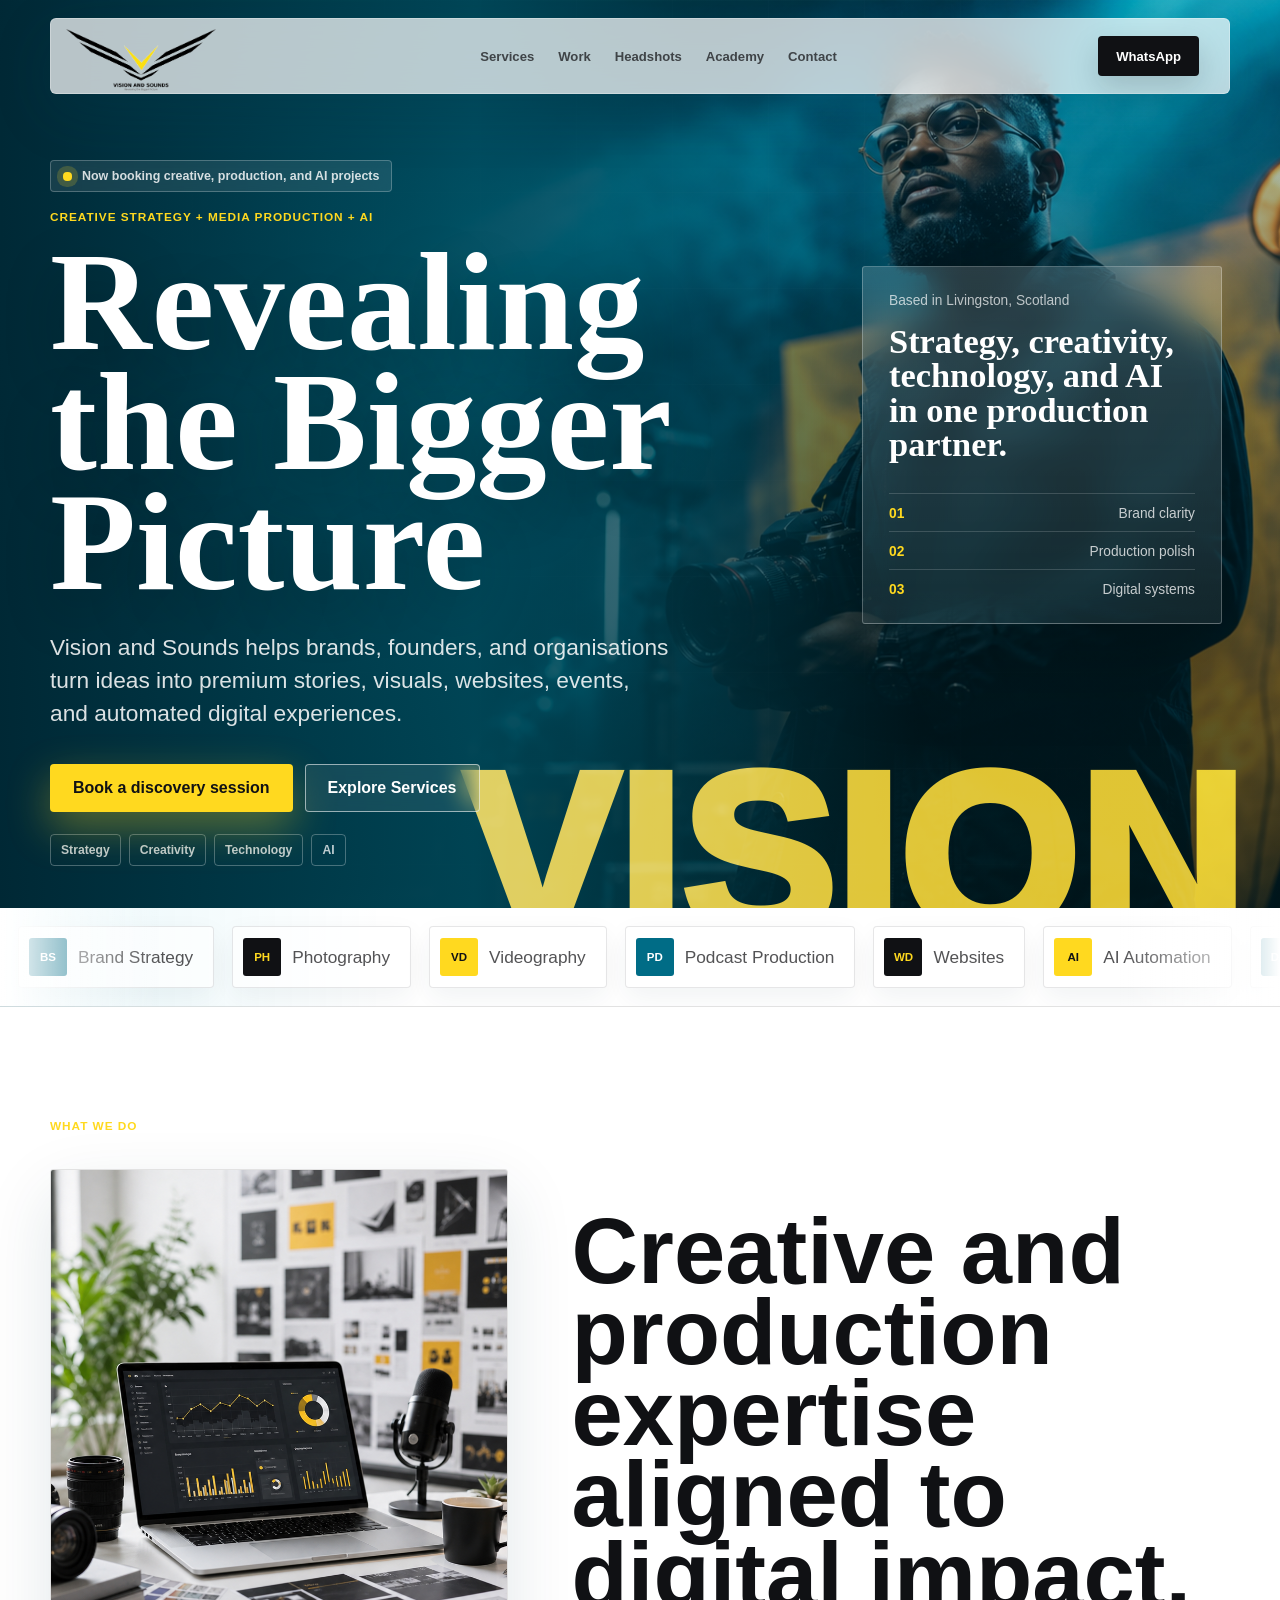
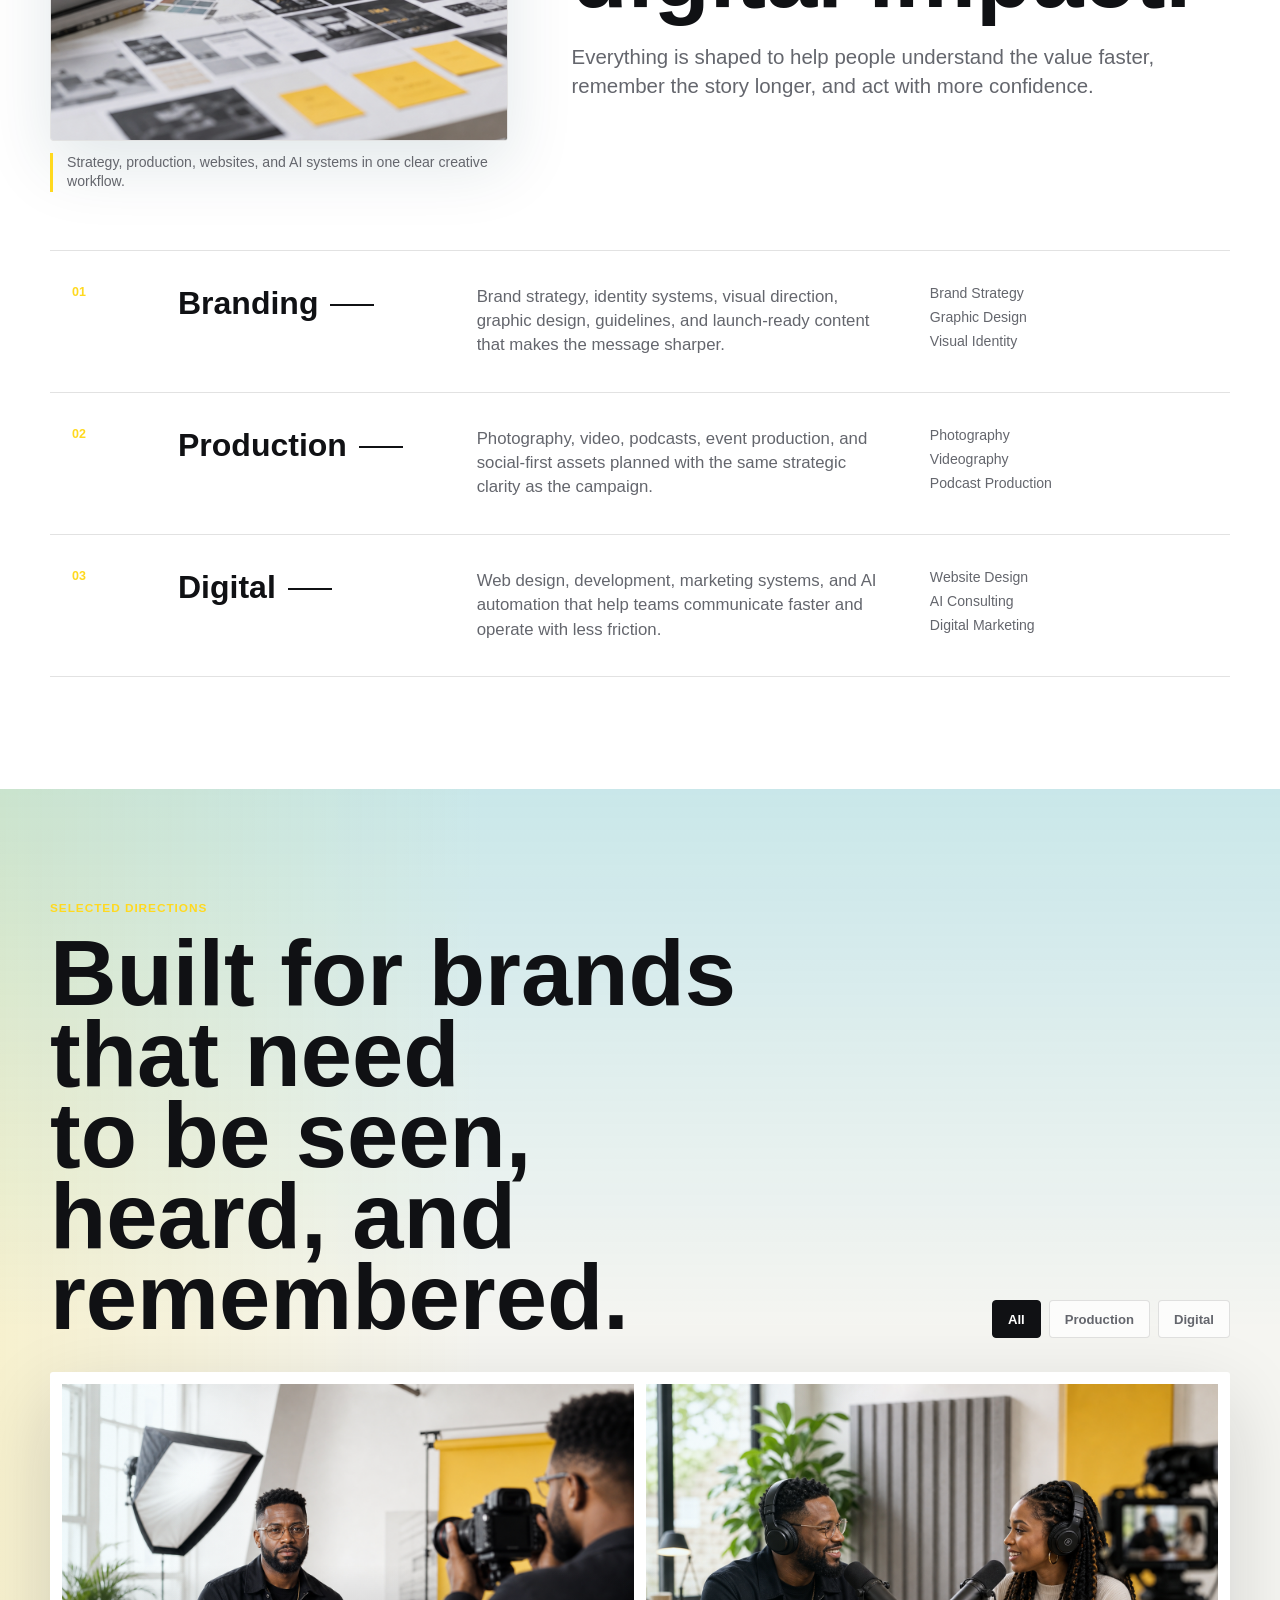
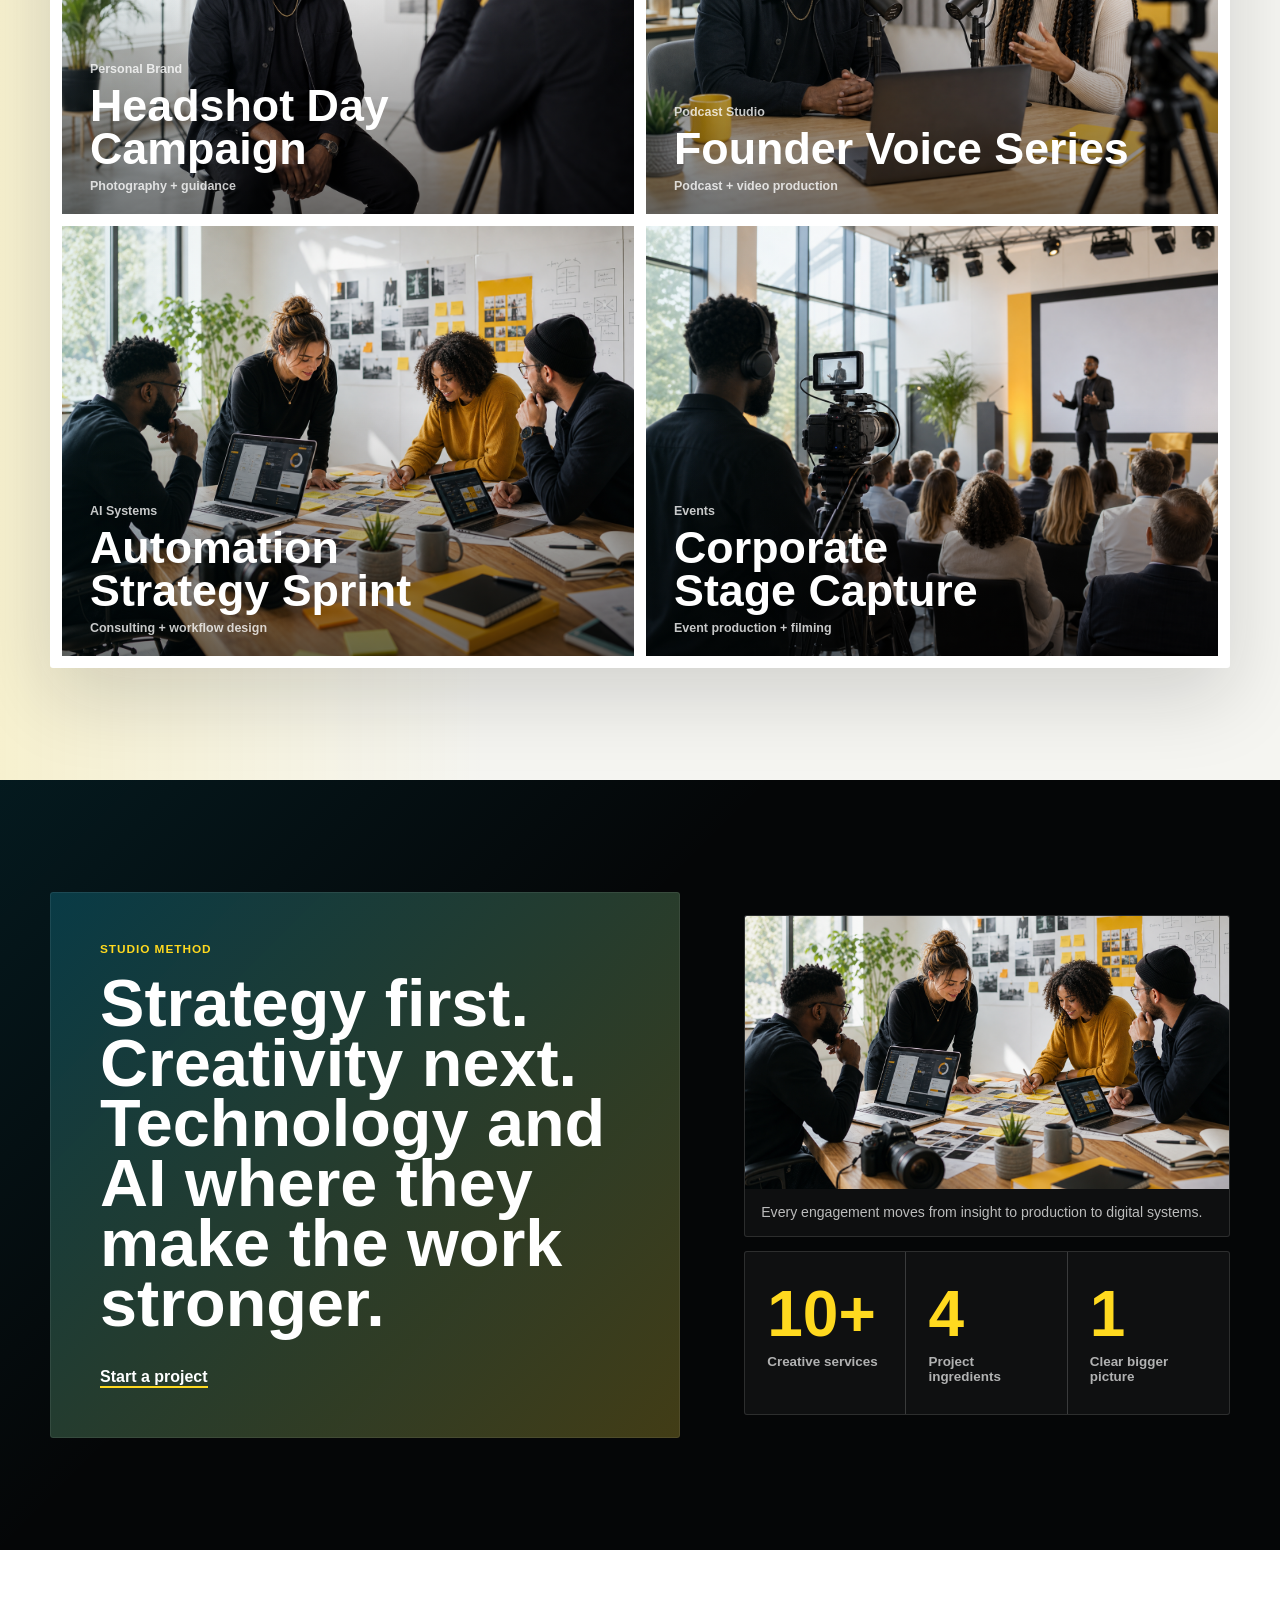
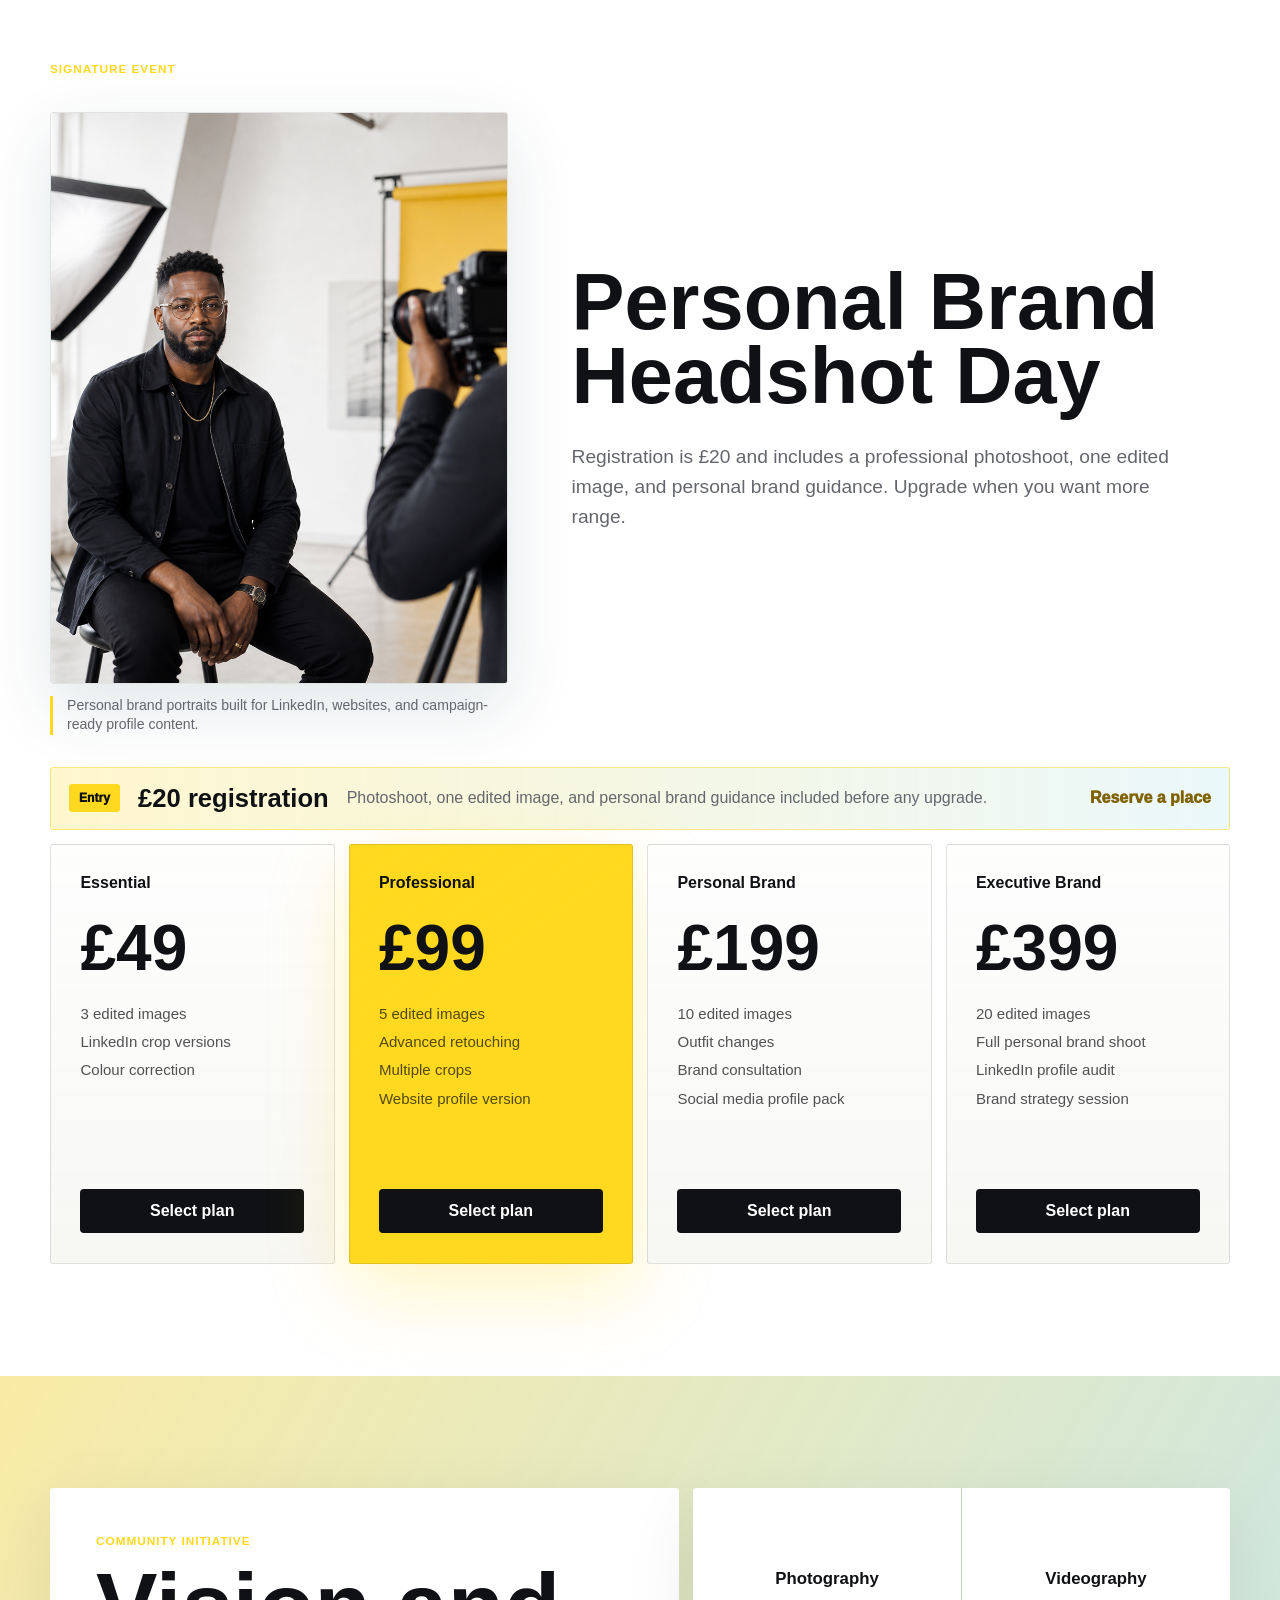
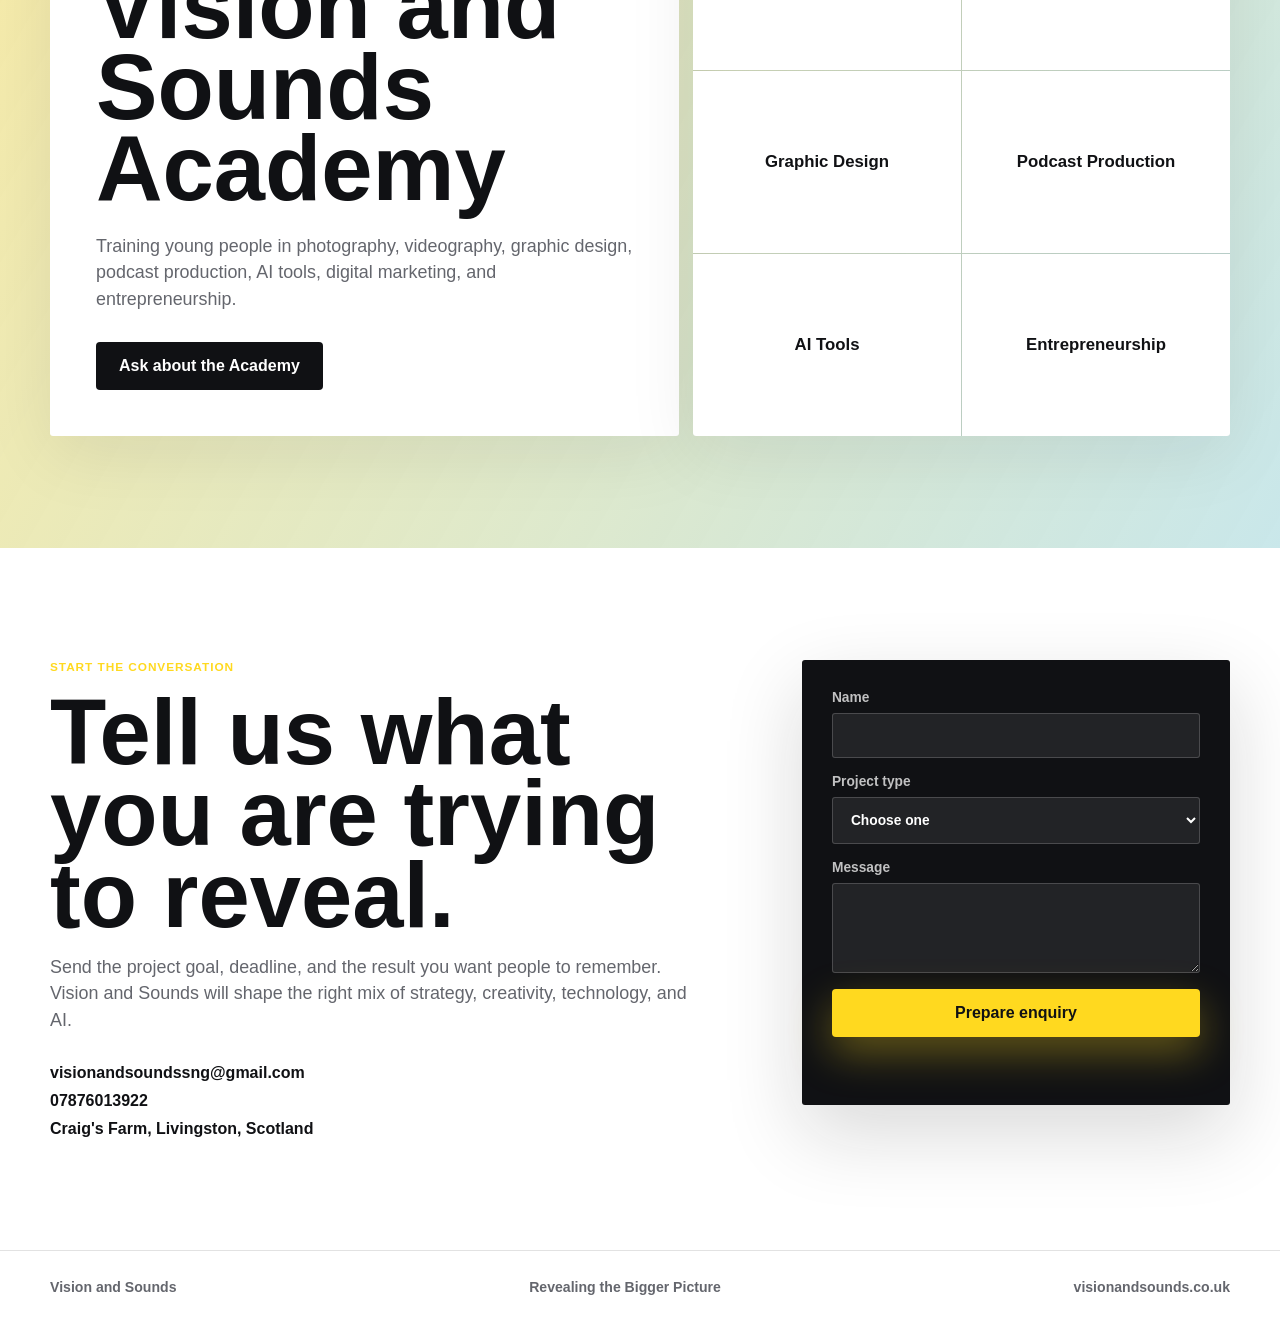
==== Vision & Sounds/index.html @ cd1f378c "Add files via upload" ====
<!doctype html>
<html lang="en">
  <head>
    <meta charset="utf-8">
    <meta name="viewport" content="width=device-width, initial-scale=1">
    <meta name="description" content="Vision and Sounds is a creative strategy, media production, branding, website, and AI-powered digital solutions agency in the United Kingdom.">
    <title>Vision and Sounds | Revealing the Bigger Picture</title>
    <link rel="stylesheet" href="styles.css">
  </head>
  <body>
    <header class="site-header" data-header>
      <a class="brand" href="#top" aria-label="Vision and Sounds home">
        <img src="vision_and_sounds_logo_transparent.png" alt="Vision and Sounds logo">
      </a>
      <nav class="nav" aria-label="Primary navigation" data-nav>
        <a href="#services">Services</a>
        <a href="#work">Work</a>
        <a href="#headshots">Headshots</a>
        <a href="#academy">Academy</a>
        <a href="#contact">Contact</a>
      </nav>
      <a class="header-cta" href="https://wa.me/447876013922">WhatsApp</a>
      <button class="menu-toggle" type="button" aria-label="Open menu" aria-expanded="false" data-menu-toggle>
        <span></span>
        <span></span>
      </button>
    </header>

    <main id="top">
      <section class="hero section-dark" aria-labelledby="hero-title">
        <img class="hero-media" src="assets/hero-vision-sounds.png" alt="Creative director in a cinematic blue production studio">
        <img class="hero-media hero-media-reveal" src="assets/hero-ai-reveal.jpeg" alt="Futuristic AI visual revealed over the hero image">
        <div class="hero-overlay"></div>
        <div class="hero-grid">
          <div class="hero-copy reveal">
            <div class="hero-status">
              <span></span>
              <p>Now booking creative, production, and AI projects</p>
            </div>
            <p class="eyebrow">Creative strategy + media production + AI</p>
            <h1 id="hero-title">Revealing the Bigger Picture</h1>
            <p class="hero-text">Vision and Sounds helps brands, founders, and organisations turn ideas into premium stories, visuals, websites, events, and automated digital experiences.</p>
            <div class="hero-actions">
              <a class="button button-primary" href="#contact">Book a discovery session</a>
              <a class="button button-secondary" href="#services">Explore Services</a>
            </div>
            <div class="hero-proof" aria-label="Project approach">
              <span>Strategy</span>
              <span>Creativity</span>
              <span>Technology</span>
              <span>AI</span>
            </div>
          </div>
          <aside class="hero-panel reveal" aria-label="Studio snapshot" data-scroll-panel>
            <p>Based in Livingston, Scotland</p>
            <strong>Strategy, creativity, technology, and AI in one production partner.</strong>
            <div class="panel-metrics">
              <span><b>01</b> Brand clarity</span>
              <span><b>02</b> Production polish</span>
              <span><b>03</b> Digital systems</span>
            </div>
          </aside>
        </div>
        <div class="hero-wordmark" aria-hidden="true">VISION</div>
      </section>

      <section class="intro strip">
        <div class="service-logo-marquee" aria-label="Core services">
          <div class="service-logo-track">
            <span class="service-logo"><b>BS</b><strong>Brand Strategy</strong></span>
            <span class="service-logo"><b>PH</b><strong>Photography</strong></span>
            <span class="service-logo"><b>VD</b><strong>Videography</strong></span>
            <span class="service-logo"><b>PD</b><strong>Podcast Production</strong></span>
            <span class="service-logo"><b>WD</b><strong>Websites</strong></span>
            <span class="service-logo"><b>AI</b><strong>AI Automation</strong></span>
            <span class="service-logo"><b>DM</b><strong>Digital Marketing</strong></span>
            <span class="service-logo" aria-hidden="true"><b>BS</b><strong>Brand Strategy</strong></span>
            <span class="service-logo" aria-hidden="true"><b>PH</b><strong>Photography</strong></span>
            <span class="service-logo" aria-hidden="true"><b>VD</b><strong>Videography</strong></span>
            <span class="service-logo" aria-hidden="true"><b>PD</b><strong>Podcast Production</strong></span>
            <span class="service-logo" aria-hidden="true"><b>WD</b><strong>Websites</strong></span>
            <span class="service-logo" aria-hidden="true"><b>AI</b><strong>AI Automation</strong></span>
            <span class="service-logo" aria-hidden="true"><b>DM</b><strong>Digital Marketing</strong></span>
          </div>
        </div>
      </section>

      <section class="section services" id="services" aria-labelledby="services-title">
        <div class="section-heading reveal">
          <div class="section-media-column">
            <p class="eyebrow">What we do</p>
            <figure class="section-visual">
              <img src="assets/what-we-do-bright-studio.png" alt="Bright studio desk with camera, laptop, microphone, and brand strategy materials">
              <figcaption>Strategy, production, websites, and AI systems in one clear creative workflow.</figcaption>
            </figure>
          </div>
          <div class="section-copy">
            <h2 id="services-title">Creative and production expertise aligned to digital impact.</h2>
            <p class="section-lede">Everything is shaped to help people understand the value faster, remember the story longer, and act with more confidence.</p>
          </div>
        </div>
        <div class="service-list">
          <article class="service-row reveal">
            <span>01</span>
            <h3>Branding</h3>
            <p>Brand strategy, identity systems, visual direction, graphic design, guidelines, and launch-ready content that makes the message sharper.</p>
            <ul>
              <li>Brand Strategy</li>
              <li>Graphic Design</li>
              <li>Visual Identity</li>
            </ul>
          </article>
          <article class="service-row reveal">
            <span>02</span>
            <h3>Production</h3>
            <p>Photography, video, podcasts, event production, and social-first assets planned with the same strategic clarity as the campaign.</p>
            <ul>
              <li>Photography</li>
              <li>Videography</li>
              <li>Podcast Production</li>
            </ul>
          </article>
          <article class="service-row reveal">
            <span>03</span>
            <h3>Digital</h3>
            <p>Web design, development, marketing systems, and AI automation that help teams communicate faster and operate with less friction.</p>
            <ul>
              <li>Website Design</li>
              <li>AI Consulting</li>
              <li>Digital Marketing</li>
            </ul>
          </article>
        </div>
      </section>

      <section class="section work" id="work" aria-labelledby="work-title">
        <div class="work-head reveal">
          <div>
            <p class="eyebrow">Selected directions</p>
            <h2 id="work-title">Built for brands that need to be seen, heard, and remembered.</h2>
          </div>
          <div class="filters" aria-label="Filter project examples">
            <button class="filter active" type="button" data-filter="all">All</button>
            <button class="filter" type="button" data-filter="production">Production</button>
            <button class="filter" type="button" data-filter="digital">Digital</button>
          </div>
        </div>
        <div class="project-grid">
          <article class="project-card reveal" data-category="production">
            <img src="assets/project-headshot.png" alt="Professional personal brand headshot photoshoot">
            <div class="project-copy">
              <p>Personal Brand</p>
              <h3>Headshot Day Campaign</h3>
              <span>Photography + guidance</span>
            </div>
          </article>
          <article class="project-card reveal" data-category="production">
            <img src="assets/project-podcast.png" alt="Modern podcast studio with camera and microphones">
            <div class="project-copy">
              <p>Podcast Studio</p>
              <h3>Founder Voice Series</h3>
              <span>Podcast + video production</span>
            </div>
          </article>
          <article class="project-card reveal" data-category="digital">
            <img src="assets/project-ai-strategy.png" alt="Creative team planning AI automation workflows">
            <div class="project-copy">
              <p>AI Systems</p>
              <h3>Automation Strategy Sprint</h3>
              <span>Consulting + workflow design</span>
            </div>
          </article>
          <article class="project-card reveal" data-category="production">
            <img src="assets/project-event.png" alt="Corporate event production with film crew and stage lighting">
            <div class="project-copy">
              <p>Events</p>
              <h3>Corporate Stage Capture</h3>
              <span>Event production + filming</span>
            </div>
          </article>
        </div>
      </section>

      <section class="section snapshot section-dark" aria-labelledby="snapshot-title">
        <div class="snapshot-feature reveal">
          <p class="eyebrow">Studio method</p>
          <h2 id="snapshot-title">Strategy first. Creativity next. Technology and AI where they make the work stronger.</h2>
          <a class="text-link" href="#contact">Start a project</a>
        </div>
        <div class="snapshot-side reveal">
          <figure class="method-visual">
            <img src="assets/project-ai-strategy.png" alt="Bright creative strategy workshop with team, laptop, and planning materials">
            <figcaption>Every engagement moves from insight to production to digital systems.</figcaption>
          </figure>
          <div class="stats" aria-label="Vision and Sounds capabilities">
            <div><strong>10+</strong><span>Creative services</span></div>
            <div><strong>4</strong><span>Project ingredients</span></div>
            <div><strong>1</strong><span>Clear bigger picture</span></div>
          </div>
        </div>
      </section>

      <section class="section headshots" id="headshots" aria-labelledby="headshots-title">
        <div class="pricing-intro reveal">
          <div class="headshot-media-column">
            <p class="eyebrow">Signature event</p>
            <figure class="headshot-visual">
              <img src="assets/project-headshot.png" alt="Bright personal brand headshot session with professional studio lighting">
              <figcaption>Personal brand portraits built for LinkedIn, websites, and campaign-ready profile content.</figcaption>
            </figure>
          </div>
          <div class="headshot-copy">
            <h2 id="headshots-title">Personal Brand Headshot Day</h2>
            <p>Registration is &pound;20 and includes a professional photoshoot, one edited image, and personal brand guidance. Upgrade when you want more range.</p>
          </div>
        </div>
        <div class="registration-band reveal">
          <span>Entry</span>
          <strong>&pound;20 registration</strong>
          <p>Photoshoot, one edited image, and personal brand guidance included before any upgrade.</p>
          <a href="https://wa.me/447876013922">Reserve a place</a>
        </div>
        <div class="pricing-grid" data-pricing>
          <article class="price-card reveal" tabindex="0">
            <p>Essential</p>
            <h3>&pound;49</h3>
            <ul>
              <li>3 edited images</li>
              <li>LinkedIn crop versions</li>
              <li>Colour correction</li>
            </ul>
            <button type="button" data-plan="Essential">Select plan</button>
          </article>
          <article class="price-card featured reveal" tabindex="0">
            <p>Professional</p>
            <h3>&pound;99</h3>
            <ul>
              <li>5 edited images</li>
              <li>Advanced retouching</li>
              <li>Multiple crops</li>
              <li>Website profile version</li>
            </ul>
            <button type="button" data-plan="Professional">Select plan</button>
          </article>
          <article class="price-card reveal" tabindex="0">
            <p>Personal Brand</p>
            <h3>&pound;199</h3>
            <ul>
              <li>10 edited images</li>
              <li>Outfit changes</li>
              <li>Brand consultation</li>
              <li>Social media profile pack</li>
            </ul>
            <button type="button" data-plan="Personal Brand">Select plan</button>
          </article>
          <article class="price-card reveal" tabindex="0">
            <p>Executive Brand</p>
            <h3>&pound;399</h3>
            <ul>
              <li>20 edited images</li>
              <li>Full personal brand shoot</li>
              <li>LinkedIn profile audit</li>
              <li>Brand strategy session</li>
            </ul>
            <button type="button" data-plan="Executive Brand">Select plan</button>
          </article>
        </div>
      </section>

      <section class="section academy" id="academy" aria-labelledby="academy-title">
        <div class="academy-card reveal">
          <p class="eyebrow">Community initiative</p>
          <h2 id="academy-title">Vision and Sounds Academy</h2>
          <p>Training young people in photography, videography, graphic design, podcast production, AI tools, digital marketing, and entrepreneurship.</p>
          <a class="button button-dark" href="#contact">Ask about the Academy</a>
        </div>
        <div class="academy-grid reveal" aria-label="Academy training areas">
          <span>Photography</span>
          <span>Videography</span>
          <span>Graphic Design</span>
          <span>Podcast Production</span>
          <span>AI Tools</span>
          <span>Entrepreneurship</span>
        </div>
      </section>

      <section class="section contact" id="contact" aria-labelledby="contact-title">
        <div class="contact-copy reveal">
          <p class="eyebrow">Start the conversation</p>
          <h2 id="contact-title">Tell us what you are trying to reveal.</h2>
          <p>Send the project goal, deadline, and the result you want people to remember. Vision and Sounds will shape the right mix of strategy, creativity, technology, and AI.</p>
          <div class="contact-lines">
            <a href="mailto:visionandsoundssng@gmail.com">visionandsoundssng@gmail.com</a>
            <a href="https://wa.me/447876013922">07876013922</a>
            <span>Craig's Farm, Livingston, Scotland</span>
          </div>
        </div>
        <form class="contact-form reveal" data-contact-form>
          <label>
            Name
            <input name="name" type="text" autocomplete="name" required>
          </label>
          <label>
            Project type
            <select name="project" required>
              <option value="">Choose one</option>
              <option>Brand strategy</option>
              <option>Photography or video</option>
              <option>Podcast production</option>
              <option>Website or AI automation</option>
              <option>Headshot Day</option>
            </select>
          </label>
          <label>
            Message
            <textarea name="message" rows="4" required></textarea>
          </label>
          <button class="button button-primary" type="submit">Prepare enquiry</button>
          <p class="form-status" role="status" data-form-status></p>
        </form>
      </section>
    </main>

    <footer class="footer">
      <span>Vision and Sounds</span>
      <span>Revealing the Bigger Picture</span>
      <a href="https://www.visionandsounds.co.uk">visionandsounds.co.uk</a>
    </footer>

    <script src="script.js"></script>
  </body>
</html>
---- Vision & Sounds/styles.css ----
:root {
  --ink: #101114;
  --muted: #64666d;
  --soft: #f5f5f1;
  --paper: #ffffff;
  --line: rgba(16, 17, 20, 0.12);
  --blue: #00a7c8;
  --blue-dark: #006c86;
  --orange: #ffd91f;
  --yellow: #ffd91f;
  --cream: #fff8de;
  --radius: 3px;
  --shadow: 0 28px 80px rgba(16, 17, 20, 0.16);
  --display: Georgia, "Times New Roman", serif;
  --body: "Avenir Next", Avenir, "Helvetica Neue", Helvetica, sans-serif;
}

* {
  box-sizing: border-box;
}

html {
  scroll-behavior: smooth;
}

body {
  margin: 0;
  color: var(--ink);
  background:
    linear-gradient(90deg, rgba(16, 17, 20, 0.035) 1px, transparent 1px),
    linear-gradient(180deg, rgba(16, 17, 20, 0.025) 1px, transparent 1px),
    var(--soft);
  background-size: 44px 44px;
  font-family: var(--body);
  text-rendering: optimizeLegibility;
  -webkit-font-smoothing: antialiased;
}

body.nav-open {
  overflow: hidden;
}

img {
  display: block;
  max-width: 100%;
}

a {
  color: inherit;
  text-decoration: none;
}

button,
input,
select,
textarea {
  font: inherit;
}

::selection {
  background: var(--yellow);
  color: var(--ink);
}

:focus-visible {
  outline: 3px solid rgba(255, 217, 31, 0.9);
  outline-offset: 4px;
}

.site-header {
  position: fixed;
  z-index: 20;
  top: 18px;
  left: 50%;
  display: grid;
  grid-template-columns: auto 1fr auto auto;
  gap: 18px;
  align-items: center;
  width: min(1180px, calc(100% - 32px));
  padding: 10px 12px;
  border: 1px solid rgba(255, 255, 255, 0.28);
  border-radius: 6px;
  background: rgba(255, 255, 255, 0.72);
  box-shadow: 0 18px 60px rgba(0, 58, 72, 0.16);
  transform: translateX(-50%);
  backdrop-filter: blur(18px);
  transition: background 180ms ease, border-color 180ms ease, box-shadow 180ms ease;
}

.site-header.scrolled {
  background: rgba(255, 255, 255, 0.94);
  border-color: rgba(16, 17, 20, 0.1);
  box-shadow: 0 14px 42px rgba(0, 0, 0, 0.1);
}

.brand {
  display: grid;
  place-items: center;
  width: 156px;
  height: 54px;
  overflow: visible;
  border-radius: 0;
  background: transparent;
  box-shadow: none;
}

.brand img {
  width: 150px;
  height: auto;
}

.nav {
  display: flex;
  justify-content: center;
  gap: 24px;
  color: rgba(16, 17, 20, 0.72);
  font-size: 0.82rem;
  font-weight: 700;
}

.nav a {
  position: relative;
  transition: color 160ms ease;
}

.nav a::after {
  content: "";
  position: absolute;
  right: 0;
  bottom: -7px;
  left: 0;
  height: 2px;
  background: var(--orange);
  transform: scaleX(0);
  transform-origin: right;
  transition: transform 180ms ease;
}

.nav a:hover,
.nav a:focus-visible {
  color: #8a6a00;
}

.nav a:hover::after,
.nav a:focus-visible::after {
  transform: scaleX(1);
  transform-origin: left;
}

.header-cta {
  display: inline-flex;
  justify-content: center;
  align-items: center;
  min-height: 40px;
  padding: 0 18px;
  border-radius: 4px;
  background: var(--ink);
  color: #fff;
  font-size: 0.82rem;
  font-weight: 800;
  box-shadow: 0 12px 30px rgba(16, 17, 20, 0.18);
  transition: background 160ms ease, transform 160ms ease;
}

.header-cta:hover,
.header-cta:focus-visible {
  background: var(--orange);
  color: var(--ink);
  transform: translateY(-1px);
}

.menu-toggle {
  display: none;
  width: 44px;
  height: 44px;
  border: 0;
  border-radius: 4px;
  background: var(--orange);
  cursor: pointer;
}

.menu-toggle span {
  display: block;
  width: 20px;
  height: 2px;
  margin: 5px auto;
  background: var(--ink);
  transition: transform 160ms ease;
}

.menu-toggle[aria-expanded="true"] span:first-child {
  transform: translateY(3.5px) rotate(45deg);
}

.menu-toggle[aria-expanded="true"] span:last-child {
  transform: translateY(-3.5px) rotate(-45deg);
}

.section {
  padding: 112px max(24px, calc((100vw - 1180px) / 2));
}

.section-dark {
  color: #fff;
  background: var(--ink);
}

.hero {
  position: relative;
  --hero-reveal-x: 50%;
  --hero-reveal-y: 50%;
  --hero-reveal-size: clamp(180px, 24vw, 360px);
  min-height: 100svh;
  overflow: hidden;
  isolation: isolate;
  padding: 150px max(24px, calc((100vw - 1180px) / 2)) 42px;
}

.hero::after {
  content: "";
  position: absolute;
  inset: 0;
  z-index: 1;
  pointer-events: none;
  background-image: linear-gradient(rgba(255, 255, 255, 0.055) 1px, transparent 1px), linear-gradient(90deg, rgba(255, 255, 255, 0.04) 1px, transparent 1px);
  background-size: 96px 96px;
  mask-image: linear-gradient(90deg, #000 0%, rgba(0, 0, 0, 0.48) 58%, transparent 100%);
}

.hero-media {
  position: absolute;
  inset: 0;
  z-index: 0;
  width: 100%;
  height: 100%;
  object-fit: cover;
  object-position: 66% center;
}

.hero-media-reveal {
  z-index: 1;
  opacity: 0;
  clip-path: none;
  mask-image: radial-gradient(
    circle var(--hero-reveal-size) at var(--hero-reveal-x) var(--hero-reveal-y),
    #000 0%,
    #000 48%,
    rgba(0, 0, 0, 0.52) 66%,
    transparent 100%
  );
  -webkit-mask-image: radial-gradient(
    circle var(--hero-reveal-size) at var(--hero-reveal-x) var(--hero-reveal-y),
    #000 0%,
    #000 48%,
    rgba(0, 0, 0, 0.52) 66%,
    transparent 100%
  );
  filter: saturate(1.05) contrast(1.02);
  pointer-events: none;
  transition: opacity 220ms ease, transform 700ms ease;
  transform: scale(1.025);
}

.hero.reveal-active .hero-media-reveal,
.hero:focus-within .hero-media-reveal {
  opacity: 0.98;
  transform: scale(1);
}

.hero-overlay {
  position: absolute;
  inset: 0;
  z-index: 2;
  background:
    linear-gradient(90deg, rgba(0, 41, 54, 0.98) 0%, rgba(0, 78, 96, 0.86) 37%, rgba(0, 112, 135, 0.18) 72%),
    linear-gradient(180deg, rgba(0, 0, 0, 0.08), rgba(0, 0, 0, 0.66));
  transition: background 520ms ease;
}

.hero:hover .hero-overlay,
.hero:focus-within .hero-overlay {
  background:
    linear-gradient(90deg, rgba(0, 31, 42, 0.9) 0%, rgba(0, 61, 78, 0.72) 38%, rgba(0, 92, 112, 0.1) 72%),
    linear-gradient(180deg, rgba(0, 0, 0, 0.04), rgba(0, 0, 0, 0.54));
}

.hero-grid {
  position: relative;
  z-index: 4;
  display: grid;
  grid-template-columns: minmax(0, 760px) minmax(260px, 360px);
  gap: 52px;
  align-items: end;
  min-height: calc(100svh - 184px);
}

.eyebrow {
  margin: 0 0 18px;
  color: var(--orange);
  font-size: 0.74rem;
  font-weight: 900;
  letter-spacing: 0.08em;
  text-transform: uppercase;
}

.hero-status {
  display: inline-flex;
  gap: 10px;
  align-items: center;
  margin-bottom: 18px;
  padding: 8px 12px;
  border: 1px solid rgba(255, 255, 255, 0.24);
  border-radius: 4px;
  background: rgba(255, 255, 255, 0.09);
  color: rgba(255, 255, 255, 0.82);
  backdrop-filter: blur(14px);
}

.hero-status span {
  width: 9px;
  height: 9px;
  border-radius: 4px;
  background: var(--yellow);
  box-shadow: 0 0 0 6px rgba(255, 217, 31, 0.18);
}

.hero-status p {
  margin: 0;
  font-size: 0.78rem;
  font-weight: 900;
}

.hero h1,
.section-heading h2,
.work-head h2,
.snapshot h2,
.pricing-intro h2,
.academy h2,
.contact h2 {
  margin: 0;
  letter-spacing: 0;
}

.hero h1 {
  max-width: 820px;
  font-family: var(--display);
  font-size: clamp(4.5rem, 11vw, 10.6rem);
  font-weight: 700;
  line-height: 0.85;
  text-wrap: balance;
  text-shadow: 0 20px 58px rgba(0, 0, 0, 0.24);
}

.hero-text {
  max-width: 620px;
  margin: 30px 0 0;
  color: rgba(255, 255, 255, 0.86);
  font-size: clamp(1.06rem, 2vw, 1.42rem);
  line-height: 1.45;
}

.hero-actions {
  display: flex;
  flex-wrap: wrap;
  gap: 12px;
  margin-top: 34px;
}

.button {
  display: inline-flex;
  justify-content: center;
  align-items: center;
  min-height: 48px;
  padding: 0 22px;
  border: 1px solid transparent;
  border-radius: 4px;
  font-weight: 900;
  cursor: pointer;
  position: relative;
  overflow: hidden;
  transition: transform 160ms ease, box-shadow 160ms ease, background 160ms ease, border-color 160ms ease;
}

.button::before {
  content: "";
  position: absolute;
  inset: 0;
  background: linear-gradient(110deg, transparent 20%, rgba(255, 255, 255, 0.28), transparent 80%);
  transform: translateX(-120%);
  transition: transform 520ms ease;
}

.button:hover::before,
.button:focus-visible::before {
  transform: translateX(120%);
}

.button:hover,
.button:focus-visible,
.price-card button:hover,
.price-card button:focus-visible {
  transform: translateY(-2px);
}

.button-primary {
  background: var(--orange);
  color: var(--ink);
  box-shadow: 0 16px 42px rgba(255, 217, 31, 0.35);
}

.button-secondary {
  border-color: rgba(255, 255, 255, 0.56);
  background: rgba(255, 255, 255, 0.08);
  color: #fff;
  backdrop-filter: blur(12px);
}

.button-dark {
  background: var(--ink);
  color: #fff;
}

.hero-panel {
  --panel-base-lift: clamp(-92px, -7vh, -42px);
  --panel-scroll-lift: 0px;
  align-self: center;
  padding: 26px;
  border: 1px solid rgba(255, 255, 255, 0.26);
  border-radius: var(--radius);
  background: linear-gradient(180deg, rgba(255, 255, 255, 0.16), rgba(255, 255, 255, 0.07));
  box-shadow: 0 28px 90px rgba(0, 0, 0, 0.26);
  backdrop-filter: blur(18px);
}

.hero-panel.reveal {
  transform: translateY(calc(var(--panel-base-lift) + var(--panel-scroll-lift) + 18px));
}

.hero-panel.reveal.in-view {
  transform: translateY(calc(var(--panel-base-lift) + var(--panel-scroll-lift)));
}

.hero-panel p,
.hero-panel span {
  margin: 0;
  color: rgba(255, 255, 255, 0.7);
  font-size: 0.86rem;
}

.hero-panel strong {
  display: block;
  margin: 16px 0 32px;
  font-family: var(--display);
  font-size: 2.15rem;
  line-height: 1;
}

.hero-proof {
  display: flex;
  flex-wrap: wrap;
  gap: 8px;
  margin-top: 22px;
}

.hero-proof span {
  padding: 8px 10px;
  border: 1px solid rgba(255, 255, 255, 0.28);
  border-radius: 4px;
  color: rgba(255, 255, 255, 0.74);
  font-size: 0.76rem;
  font-weight: 900;
}

.panel-metrics {
  display: grid;
  gap: 10px;
}

.panel-metrics span {
  display: flex;
  justify-content: space-between;
  gap: 16px;
  padding-top: 12px;
  border-top: 1px solid rgba(255, 255, 255, 0.16);
  color: rgba(255, 255, 255, 0.76);
}

.panel-metrics b {
  color: var(--yellow);
}

.hero-wordmark {
  position: absolute;
  z-index: 3;
  right: 3vw;
  bottom: -3vw;
  color: rgba(255, 217, 31, 0.88);
  font-size: clamp(5rem, 18vw, 18rem);
  font-weight: 950;
  line-height: 0.76;
  mix-blend-mode: screen;
  pointer-events: none;
}

.strip {
  padding: 0;
  overflow: hidden;
  border-bottom: 1px solid var(--line);
  background:
    linear-gradient(90deg, rgba(0, 167, 200, 0.09), rgba(255, 255, 255, 0) 30%),
    var(--paper);
}

.service-logo-marquee {
  position: relative;
  overflow: hidden;
  padding: 18px 0;
}

.service-logo-marquee::before,
.service-logo-marquee::after {
  content: "";
  position: absolute;
  z-index: 2;
  top: 0;
  bottom: 0;
  width: min(14vw, 160px);
  pointer-events: none;
}

.service-logo-marquee::before {
  left: 0;
  background: linear-gradient(90deg, var(--paper), rgba(255, 255, 255, 0));
}

.service-logo-marquee::after {
  right: 0;
  background: linear-gradient(270deg, var(--paper), rgba(255, 255, 255, 0));
}

.service-logo-track {
  display: flex;
  gap: 18px;
  width: max-content;
  padding-inline: 18px;
  animation: service-logo-scroll 32s linear infinite;
  will-change: transform;
}

.service-logo-marquee:hover .service-logo-track {
  animation-play-state: paused;
}

.service-logo {
  display: inline-flex;
  gap: 11px;
  align-items: center;
  min-height: 62px;
  padding: 10px 20px 10px 10px;
  border: 1px solid rgba(16, 17, 20, 0.1);
  border-radius: 4px;
  background: rgba(255, 255, 255, 0.66);
  box-shadow: 0 10px 28px rgba(0, 58, 72, 0.06);
  white-space: nowrap;
}

.service-logo b {
  display: inline-grid;
  place-items: center;
  width: 38px;
  height: 38px;
  border-radius: 3px;
  background: var(--ink);
  color: var(--yellow);
  font-size: 0.72rem;
  font-weight: 700;
}

.service-logo strong {
  color: rgba(16, 17, 20, 0.72);
  font-size: clamp(0.98rem, 1.35vw, 1.18rem);
  font-weight: 500;
}

.service-logo:nth-child(3n) b {
  background: var(--orange);
  color: var(--ink);
}

.service-logo:nth-child(3n + 1) b {
  background: var(--blue-dark);
  color: #fff;
}

@keyframes service-logo-scroll {
  from {
    transform: translateX(0);
  }
  to {
    transform: translateX(-50%);
  }
}

@media (prefers-reduced-motion: reduce) {
  .service-logo-track {
    overflow-x: auto;
    width: auto;
    animation: none;
    scrollbar-width: none;
  }
}

.services,
.headshots,
.contact {
  background: var(--paper);
}

.section-heading {
  display: grid;
  grid-template-columns: minmax(290px, 0.82fr) minmax(0, 1.18fr);
  gap: clamp(32px, 5vw, 68px);
  align-items: center;
  margin-bottom: 58px;
}

.section-heading h2,
.work-head h2,
.pricing-intro h2,
.academy h2,
.contact h2 {
  font-size: clamp(2.8rem, 7.2vw, 6.9rem);
  line-height: 0.88;
  text-wrap: balance;
}

.section-lede {
  max-width: 640px;
  margin: 26px 0 0;
  color: var(--muted);
  font-size: clamp(1.02rem, 1.7vw, 1.28rem);
  line-height: 1.42;
}

.section-media-column {
  display: grid;
  gap: 18px;
  align-self: start;
}

.section-visual {
  display: grid;
  gap: 12px;
  max-width: 520px;
  margin: 0;
}

.section-visual img {
  width: 100%;
  aspect-ratio: 4 / 5;
  object-fit: cover;
  border: 1px solid var(--line);
  border-radius: var(--radius);
  box-shadow: 0 24px 68px rgba(0, 58, 72, 0.12);
}

.section-visual figcaption {
  margin: 0;
  padding-left: 14px;
  border-left: 3px solid var(--yellow);
  color: var(--muted);
  font-size: 0.88rem;
  line-height: 1.38;
}

.service-list {
  border-top: 1px solid var(--line);
  background: rgba(255, 255, 255, 0.62);
}

.service-row {
  position: relative;
  display: grid;
  grid-template-columns: 70px 0.68fr 1.08fr 0.72fr;
  gap: 36px;
  align-items: start;
  padding: 34px 22px;
  border-bottom: 1px solid var(--line);
  overflow: hidden;
  transition: background 180ms ease, transform 180ms ease;
}

.service-row::before {
  content: "";
  position: absolute;
  inset: 0 auto 0 0;
  width: 4px;
  background: var(--orange);
  transform: scaleY(0);
  transform-origin: top;
  transition: transform 180ms ease;
}

.service-row:hover {
  background: var(--cream);
  transform: translateX(4px);
}

.service-row:hover::before {
  transform: scaleY(1);
}

.service-row span {
  color: var(--orange);
  font-size: 0.78rem;
  font-weight: 900;
}

.service-row h3 {
  margin: 0;
  font-size: clamp(1.35rem, 2.6vw, 2rem);
  letter-spacing: 0;
}

.service-row h3::after {
  content: "";
  display: inline-block;
  width: 44px;
  height: 2px;
  margin-left: 12px;
  vertical-align: middle;
  background: var(--ink);
}

.service-row p {
  margin: 0;
  color: var(--muted);
  font-size: 1.05rem;
  line-height: 1.45;
}

.service-row ul,
.price-card ul {
  display: grid;
  gap: 8px;
  margin: 0;
  padding: 0;
  list-style: none;
}

.service-row li {
  color: var(--muted);
  font-size: 0.88rem;
}

.work {
  background:
    linear-gradient(180deg, rgba(0, 167, 200, 0.18), rgba(245, 245, 241, 0) 34%),
    linear-gradient(90deg, rgba(255, 217, 31, 0.16), transparent 38%),
    var(--soft);
}

.work-head {
  display: grid;
  grid-template-columns: minmax(0, 720px) auto;
  gap: 40px;
  align-items: end;
  margin-bottom: 34px;
}

.filters {
  display: flex;
  flex-wrap: wrap;
  gap: 8px;
  justify-content: end;
}

.filter {
  min-height: 38px;
  padding: 0 15px;
  border: 1px solid var(--line);
  border-radius: 4px;
  background: rgba(255, 255, 255, 0.7);
  color: var(--muted);
  font-size: 0.82rem;
  font-weight: 900;
  cursor: pointer;
  transition: transform 160ms ease, border-color 160ms ease, background 160ms ease, color 160ms ease;
}

.filter.active {
  border-color: var(--ink);
  background: var(--ink);
  color: #fff;
}

.filter:hover,
.filter:focus-visible {
  border-color: var(--orange);
  transform: translateY(-2px);
}

.project-grid {
  display: grid;
  grid-template-columns: repeat(2, minmax(0, 1fr));
  gap: 12px;
  overflow: hidden;
  border: 12px solid var(--paper);
  border-radius: var(--radius);
  background: var(--paper);
  box-shadow: var(--shadow);
}

.project-card {
  position: relative;
  min-height: 430px;
  overflow: hidden;
  background: #111;
  isolation: isolate;
}

.project-card[hidden] {
  display: none;
}

.project-card img {
  width: 100%;
  height: 100%;
  min-height: 430px;
  object-fit: cover;
  transition: transform 500ms ease, opacity 200ms ease;
}

.project-card::after {
  content: "";
  position: absolute;
  inset: 0;
  z-index: 1;
  background:
    linear-gradient(180deg, rgba(0, 0, 0, 0) 42%, rgba(0, 0, 0, 0.52)),
    linear-gradient(90deg, rgba(0, 167, 200, 0.06), transparent 42%);
}

.project-card:hover img {
  transform: scale(1.055);
}

.project-copy {
  position: absolute;
  z-index: 2;
  right: 28px;
  bottom: 26px;
  left: 28px;
  color: #fff;
  transform: translateY(6px);
  transition: transform 220ms ease;
}

.project-card:hover .project-copy {
  transform: translateY(0);
}

.project-copy p,
.project-copy span {
  margin: 0;
  color: rgba(255, 255, 255, 0.78);
  font-size: 0.78rem;
  font-weight: 800;
}

.project-copy h3 {
  margin: 8px 0 6px;
  font-size: clamp(1.8rem, 3.8vw, 2.8rem);
  line-height: 0.96;
  text-wrap: balance;
}

.snapshot {
  display: grid;
  grid-template-columns: minmax(0, 0.96fr) minmax(330px, 0.74fr);
  gap: clamp(34px, 5vw, 64px);
  align-items: center;
  background:
    linear-gradient(135deg, rgba(0, 167, 200, 0.12), transparent 38%),
    #050607;
}

.snapshot-feature {
  min-height: 450px;
  padding: clamp(34px, 4vw, 50px);
  border-radius: var(--radius);
  background:
    linear-gradient(135deg, rgba(0, 167, 200, 0.28), rgba(255, 217, 31, 0.22)),
    #0d1113;
  box-shadow: inset 0 0 0 1px rgba(255, 255, 255, 0.08);
}

.snapshot h2 {
  max-width: 760px;
  font-size: clamp(2.4rem, 5.2vw, 5.4rem);
  line-height: 0.9;
}

.text-link {
  display: inline-flex;
  margin-top: 34px;
  border-bottom: 2px solid var(--orange);
  color: #fff;
  font-weight: 900;
}

.snapshot-side {
  display: grid;
  gap: 14px;
}

.method-visual {
  margin: 0;
  overflow: hidden;
  border: 1px solid rgba(255, 255, 255, 0.12);
  border-radius: var(--radius);
  background: rgba(255, 255, 255, 0.04);
}

.method-visual img {
  width: 100%;
  aspect-ratio: 16 / 9;
  object-fit: cover;
}

.method-visual figcaption {
  margin: 0;
  padding: 14px 16px;
  color: rgba(255, 255, 255, 0.72);
  font-size: 0.88rem;
  line-height: 1.35;
}

.stats {
  display: grid;
  grid-template-columns: repeat(3, 1fr);
  border: 1px solid rgba(255, 255, 255, 0.12);
  overflow: hidden;
  border-radius: var(--radius);
  background: rgba(255, 255, 255, 0.045);
}

.stats div {
  padding: 30px 22px;
  border-right: 1px solid rgba(255, 255, 255, 0.18);
}

.stats div:last-child {
  border-right: 0;
}

.stats strong {
  display: block;
  color: var(--yellow);
  font-size: clamp(2.6rem, 5vw, 4.2rem);
  line-height: 1;
}

.stats span {
  display: block;
  margin-top: 8px;
  color: rgba(255, 255, 255, 0.68);
  font-size: 0.84rem;
  font-weight: 800;
}

.pricing-intro {
  display: grid;
  grid-template-columns: minmax(290px, 0.82fr) minmax(0, 1.18fr);
  gap: clamp(32px, 5vw, 68px);
  align-items: center;
  margin-bottom: 32px;
}

.headshot-media-column {
  display: grid;
  gap: 18px;
  align-self: start;
}

.headshot-visual {
  display: grid;
  gap: 12px;
  max-width: 520px;
  margin: 0;
}

.headshot-visual img {
  width: 100%;
  aspect-ratio: 4 / 5;
  object-fit: cover;
  border: 1px solid var(--line);
  border-radius: var(--radius);
  box-shadow: 0 24px 68px rgba(0, 58, 72, 0.12);
}

.headshot-visual figcaption {
  margin: 0;
  padding-left: 14px;
  border-left: 3px solid var(--yellow);
  color: var(--muted);
  font-size: 0.88rem;
  line-height: 1.38;
}

.pricing-intro h2 {
  max-width: 660px;
  font-size: clamp(3rem, 6.2vw, 6.2rem);
  line-height: 0.94;
}

.headshot-copy p {
  margin: 0;
  color: var(--muted);
  font-size: clamp(1.02rem, 1.55vw, 1.2rem);
  line-height: 1.56;
}

.headshot-copy p {
  max-width: 600px;
  margin-top: 28px;
}

.registration-band {
  display: grid;
  grid-template-columns: auto auto minmax(0, 1fr) auto;
  gap: 18px;
  align-items: center;
  margin-bottom: 14px;
  padding: 16px 18px;
  border: 1px solid rgba(255, 217, 31, 0.5);
  border-radius: var(--radius);
  background: linear-gradient(90deg, rgba(255, 217, 31, 0.22), rgba(0, 167, 200, 0.08));
}

.registration-band span {
  padding: 7px 10px;
  border-radius: 3px;
  background: var(--yellow);
  font-size: 0.76rem;
  font-weight: 950;
}

.registration-band strong {
  font-size: clamp(1.2rem, 2vw, 1.6rem);
}

.registration-band p {
  margin: 0;
  color: var(--muted);
  line-height: 1.35;
}

.registration-band a {
  color: #806300;
  font-weight: 950;
  white-space: nowrap;
}

.pricing-grid {
  display: grid;
  grid-template-columns: repeat(4, minmax(0, 1fr));
  gap: 14px;
}

.price-card {
  position: relative;
  display: flex;
  flex-direction: column;
  min-height: 420px;
  padding: clamp(22px, 2.3vw, 30px);
  border: 1px solid var(--line);
  border-radius: var(--radius);
  background:
    linear-gradient(180deg, rgba(255, 255, 255, 0.86), rgba(247, 247, 244, 0.92)),
    #f7f7f4;
  overflow: hidden;
  transition: transform 180ms ease, border-color 180ms ease, background 180ms ease, box-shadow 180ms ease;
}

.price-card::before {
  content: "";
  position: absolute;
  inset: 0 0 auto;
  height: 4px;
  background: var(--yellow);
  transform: scaleX(0);
  transform-origin: left;
  transition: transform 180ms ease;
}

.price-card:hover,
.price-card:focus-within,
.price-card.selected {
  border-color: rgba(255, 217, 31, 0.82);
  box-shadow: var(--shadow);
  transform: translateY(-5px);
}

.price-card:hover::before,
.price-card:focus-within::before,
.price-card.selected::before {
  transform: scaleX(1);
}

.price-card.featured {
  background:
    linear-gradient(145deg, rgba(255, 217, 31, 0.18), transparent 38%),
    var(--orange);
  color: var(--ink);
  box-shadow: 0 26px 80px rgba(255, 217, 31, 0.28);
}

.price-card p {
  margin: 0;
  font-weight: 900;
}

.price-card h3 {
  margin: 28px 0 26px;
  font-size: clamp(2.6rem, 5vw, 4.8rem);
  line-height: 0.9;
  letter-spacing: 0;
}

.price-card li {
  color: currentColor;
  opacity: 0.72;
  font-size: 0.94rem;
  line-height: 1.35;
}

.price-card button {
  min-height: 44px;
  margin-top: auto;
  border: 0;
  border-radius: 4px;
  background: var(--ink);
  color: #fff;
  font-weight: 900;
  cursor: pointer;
  transition: background 160ms ease, color 160ms ease, transform 160ms ease;
}

.price-card.featured button {
  background: var(--ink);
  color: #fff;
}

.academy {
  display: grid;
  grid-template-columns: minmax(0, 0.82fr) minmax(300px, 0.7fr);
  gap: 14px;
  background:
    linear-gradient(120deg, rgba(255, 217, 31, 0.36), rgba(0, 167, 200, 0.18)),
    var(--soft);
}

.academy-card,
.academy-grid {
  border-radius: var(--radius);
  background: var(--paper);
  box-shadow: 0 18px 70px rgba(16, 17, 20, 0.08);
}

.academy-card {
  padding: clamp(30px, 4vw, 46px);
}

.academy-card p:not(.eyebrow) {
  max-width: 620px;
  margin: 24px 0 30px;
  color: var(--muted);
  font-size: 1.12rem;
  line-height: 1.48;
}

.academy-grid {
  display: grid;
  grid-template-columns: repeat(2, minmax(0, 1fr));
  gap: 1px;
  overflow: hidden;
  background: var(--line);
}

.academy-grid span {
  display: grid;
  place-items: center;
  min-height: 132px;
  padding: 18px;
  background: var(--paper);
  font-size: 1.05rem;
  font-weight: 900;
  text-align: center;
}

.contact {
  display: grid;
  grid-template-columns: minmax(0, 0.9fr) minmax(320px, 0.56fr);
  gap: clamp(34px, 5vw, 64px);
  align-items: start;
}

.contact-copy p:not(.eyebrow) {
  max-width: 660px;
  color: var(--muted);
  font-size: 1.12rem;
  line-height: 1.5;
}

.contact-lines {
  display: grid;
  gap: 10px;
  margin-top: 30px;
  color: var(--ink);
  font-weight: 900;
}

.contact-form {
  display: grid;
  gap: 16px;
  padding: clamp(22px, 3vw, 30px);
  border-radius: var(--radius);
  background: var(--ink);
  color: #fff;
  box-shadow: var(--shadow);
}

.contact-form label {
  display: grid;
  gap: 8px;
  color: rgba(255, 255, 255, 0.74);
  font-size: 0.86rem;
  font-weight: 800;
}

.contact-form input,
.contact-form select,
.contact-form textarea {
  width: 100%;
  border: 1px solid rgba(255, 255, 255, 0.18);
  border-radius: var(--radius);
  background: rgba(255, 255, 255, 0.08);
  color: #fff;
  padding: 14px;
  outline: none;
}

.contact-form select {
  color-scheme: dark;
}

.contact-form textarea {
  resize: vertical;
}

.contact-form input:focus,
.contact-form select:focus,
.contact-form textarea:focus {
  border-color: var(--orange);
}

.form-status {
  min-height: 22px;
  margin: 0;
  color: rgba(255, 255, 255, 0.74);
  font-size: 0.9rem;
}

.footer {
  display: flex;
  flex-wrap: wrap;
  gap: 14px 28px;
  justify-content: space-between;
  align-items: center;
  padding: 28px max(24px, calc((100vw - 1180px) / 2));
  border-top: 1px solid var(--line);
  background: var(--paper);
  color: var(--muted);
  font-size: 0.88rem;
  font-weight: 800;
}

.reveal {
  opacity: 0;
  transform: translateY(18px);
  transition: opacity 520ms ease, transform 520ms ease;
}

.reveal.in-view {
  opacity: 1;
  transform: translateY(0);
}

@media (max-width: 960px) {
  .site-header {
    grid-template-columns: auto 1fr auto;
  }

  .nav,
  .header-cta {
    display: none;
  }

  .menu-toggle {
    display: block;
    grid-column: 3;
  }

  .nav {
    position: fixed;
    top: 82px;
    right: 16px;
    left: 16px;
    display: none;
    flex-direction: column;
    gap: 0;
    overflow: hidden;
    border-radius: 4px;
    background: #fff;
    box-shadow: var(--shadow);
  }

  .nav.open {
    display: flex;
  }

  .nav a {
    padding: 18px 22px;
    border-bottom: 1px solid var(--line);
    font-size: 1rem;
  }

  .hero-grid,
  .section-heading,
  .work-head,
  .snapshot,
  .pricing-intro,
  .academy,
  .contact {
    grid-template-columns: 1fr;
  }

  .section-heading {
    gap: 30px;
    margin-bottom: 44px;
  }

  .section-copy {
    max-width: 760px;
  }

  .headshot-copy {
    max-width: 760px;
  }

  .hero-grid {
    align-items: start;
    gap: 28px;
    min-height: auto;
  }

  .hero-panel {
    --panel-base-lift: 0px;
    --panel-scroll-lift: 0px;
    align-self: stretch;
  }

  .hero h1 {
    font-size: clamp(4rem, 17vw, 7rem);
  }

  .hero-wordmark {
    right: -3vw;
    bottom: 3vw;
  }

  .service-row {
    grid-template-columns: 48px 1fr;
    gap: 12px 24px;
    padding-inline: 18px;
  }

  .service-row p,
  .service-row ul {
    grid-column: 2;
  }

  .section-visual {
    grid-template-columns: 1fr;
    max-width: 680px;
  }

  .section-visual figcaption {
    padding: 0 0 0 14px;
  }

  .headshot-visual {
    max-width: 680px;
  }

  .headshot-visual figcaption {
    padding: 0 0 0 14px;
  }

  .snapshot {
    gap: 18px;
  }

  .snapshot-feature {
    min-height: auto;
  }

  .snapshot-side {
    max-width: 680px;
  }

  .project-grid,
  .pricing-grid {
    grid-template-columns: 1fr 1fr;
  }

  .registration-band {
    grid-template-columns: auto 1fr;
  }

  .registration-band p,
  .registration-band a {
    grid-column: 1 / -1;
  }

  .pricing-grid {
    gap: 12px;
  }

  .price-card {
    min-height: 360px;
  }
}

@media (max-width: 640px) {
  .site-header {
    top: 10px;
    width: calc(100% - 20px);
    padding: 8px;
  }

  .brand {
    width: 126px;
    height: 44px;
  }

  .brand img {
    width: 122px;
  }

  .section {
    padding: 76px 18px;
  }

  .section-heading {
    gap: 24px;
    margin-bottom: 34px;
  }

  .hero {
    min-height: 100svh;
    padding: 112px 18px 28px;
  }

  .hero-overlay {
    background:
      linear-gradient(90deg, rgba(0, 55, 68, 0.98), rgba(0, 91, 112, 0.82)),
      linear-gradient(180deg, rgba(0, 0, 0, 0.1), rgba(0, 0, 0, 0.62));
  }

  .hero-media {
    object-position: 63% center;
  }

  .hero-panel {
    padding: 18px;
  }

  .hero-status {
    align-items: flex-start;
    border-radius: 4px;
  }

  .hero-panel strong {
    font-size: 1.35rem;
  }

  .hero-actions {
    flex-direction: column;
  }

  .button {
    width: 100%;
  }

  .service-logo-marquee {
    padding: 14px 0;
  }

  .service-logo-track {
    gap: 12px;
    animation-duration: 26s;
  }

  .service-logo {
    min-height: 62px;
    padding-right: 18px;
  }

  .service-logo b {
    width: 34px;
    height: 34px;
  }

  .section-heading h2,
  .work-head h2,
  .pricing-intro h2,
  .academy h2,
  .contact h2 {
    font-size: clamp(2.8rem, 15vw, 4.2rem);
  }

  .section-lede {
    margin-top: 18px;
  }

  .section-visual img {
    aspect-ratio: 5 / 4;
  }

  .section-visual figcaption,
  .headshot-visual figcaption,
  .method-visual figcaption {
    font-size: 0.82rem;
  }

  .headshot-copy p {
    margin-top: 20px;
  }

  .headshot-visual img {
    aspect-ratio: 5 / 4;
  }

  .project-grid,
  .pricing-grid,
  .academy-grid,
  .stats {
    grid-template-columns: 1fr;
  }

  .registration-band {
    grid-template-columns: 1fr;
    gap: 10px;
  }

  .registration-band span {
    width: max-content;
  }

  .project-card,
  .project-card img {
    min-height: 340px;
  }

  .snapshot-feature,
  .academy-card,
  .contact-form {
    padding: 24px;
  }

  .snapshot h2 {
    font-size: clamp(2.5rem, 13vw, 4rem);
  }

  .method-visual img {
    aspect-ratio: 4 / 3;
  }

  .stats div {
    border-right: 0;
    border-bottom: 1px solid rgba(255, 255, 255, 0.18);
  }

  .stats div:last-child {
    border-bottom: 0;
  }
}
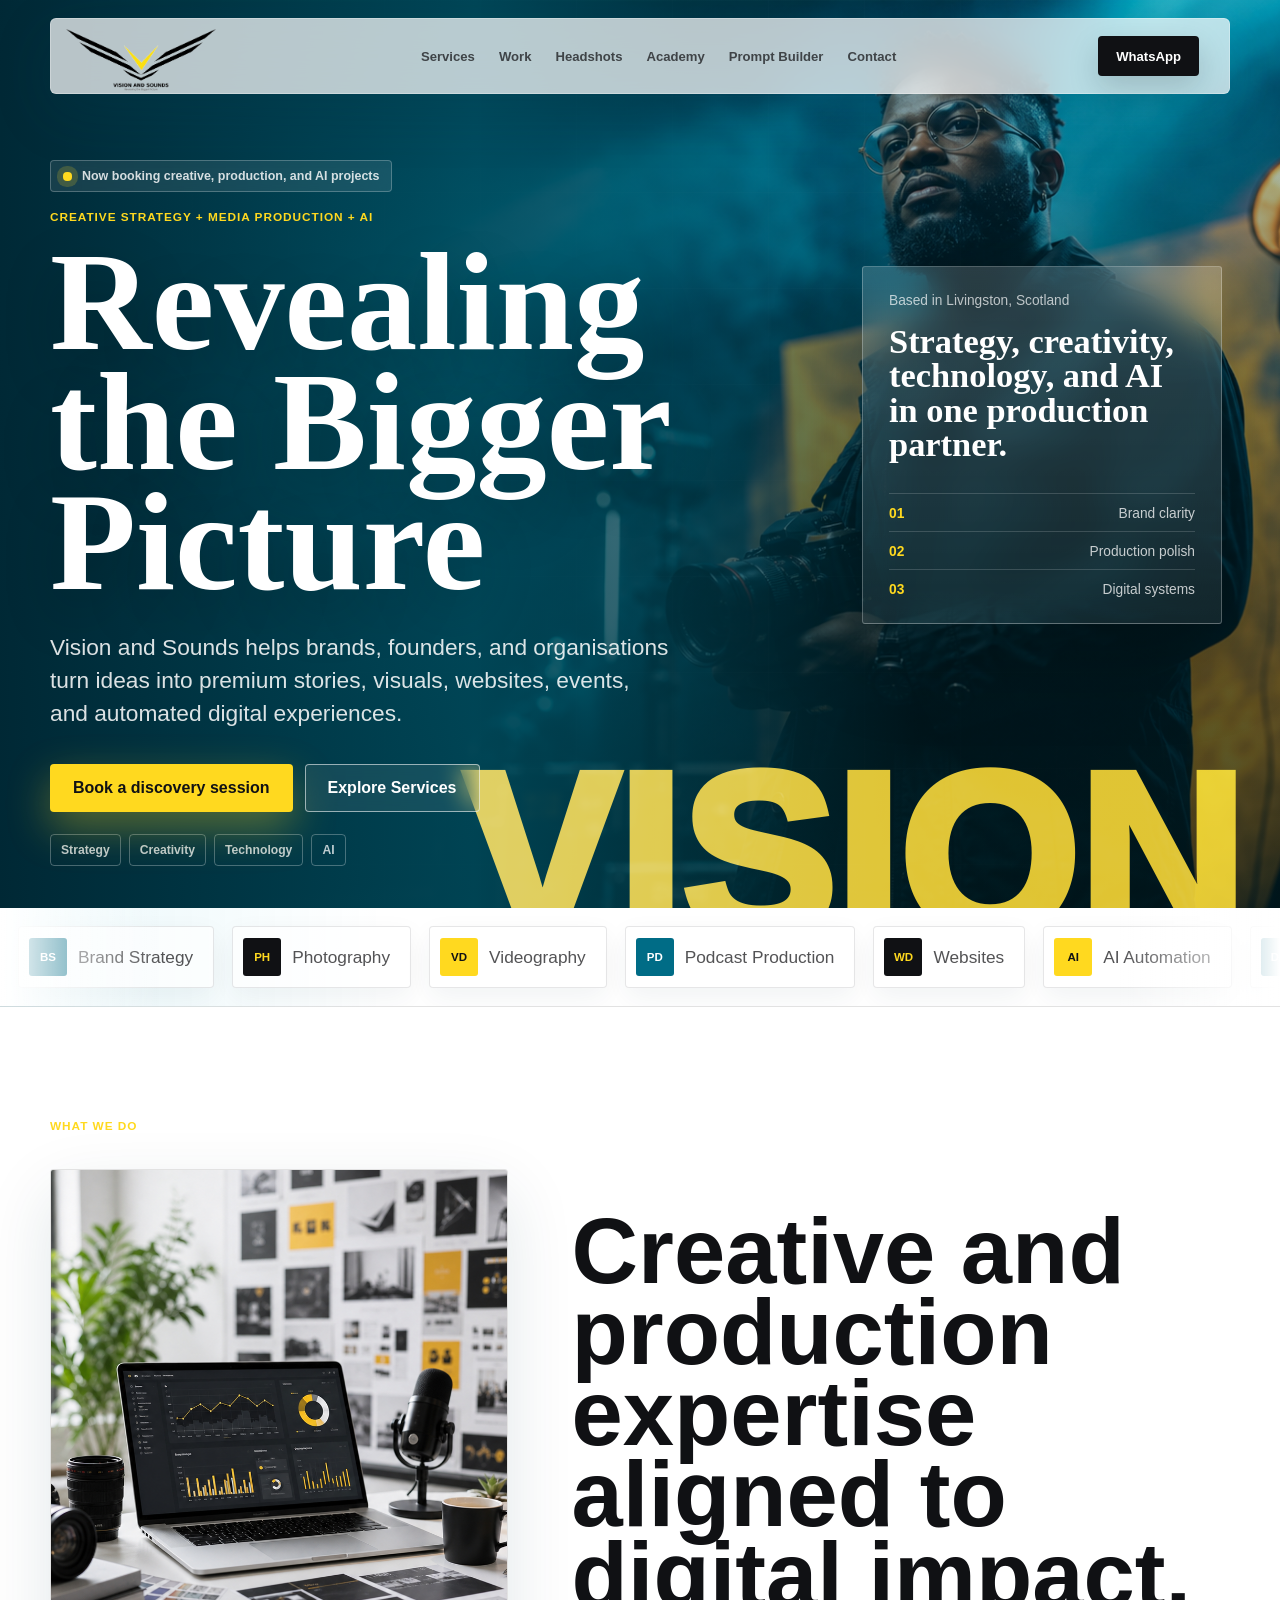
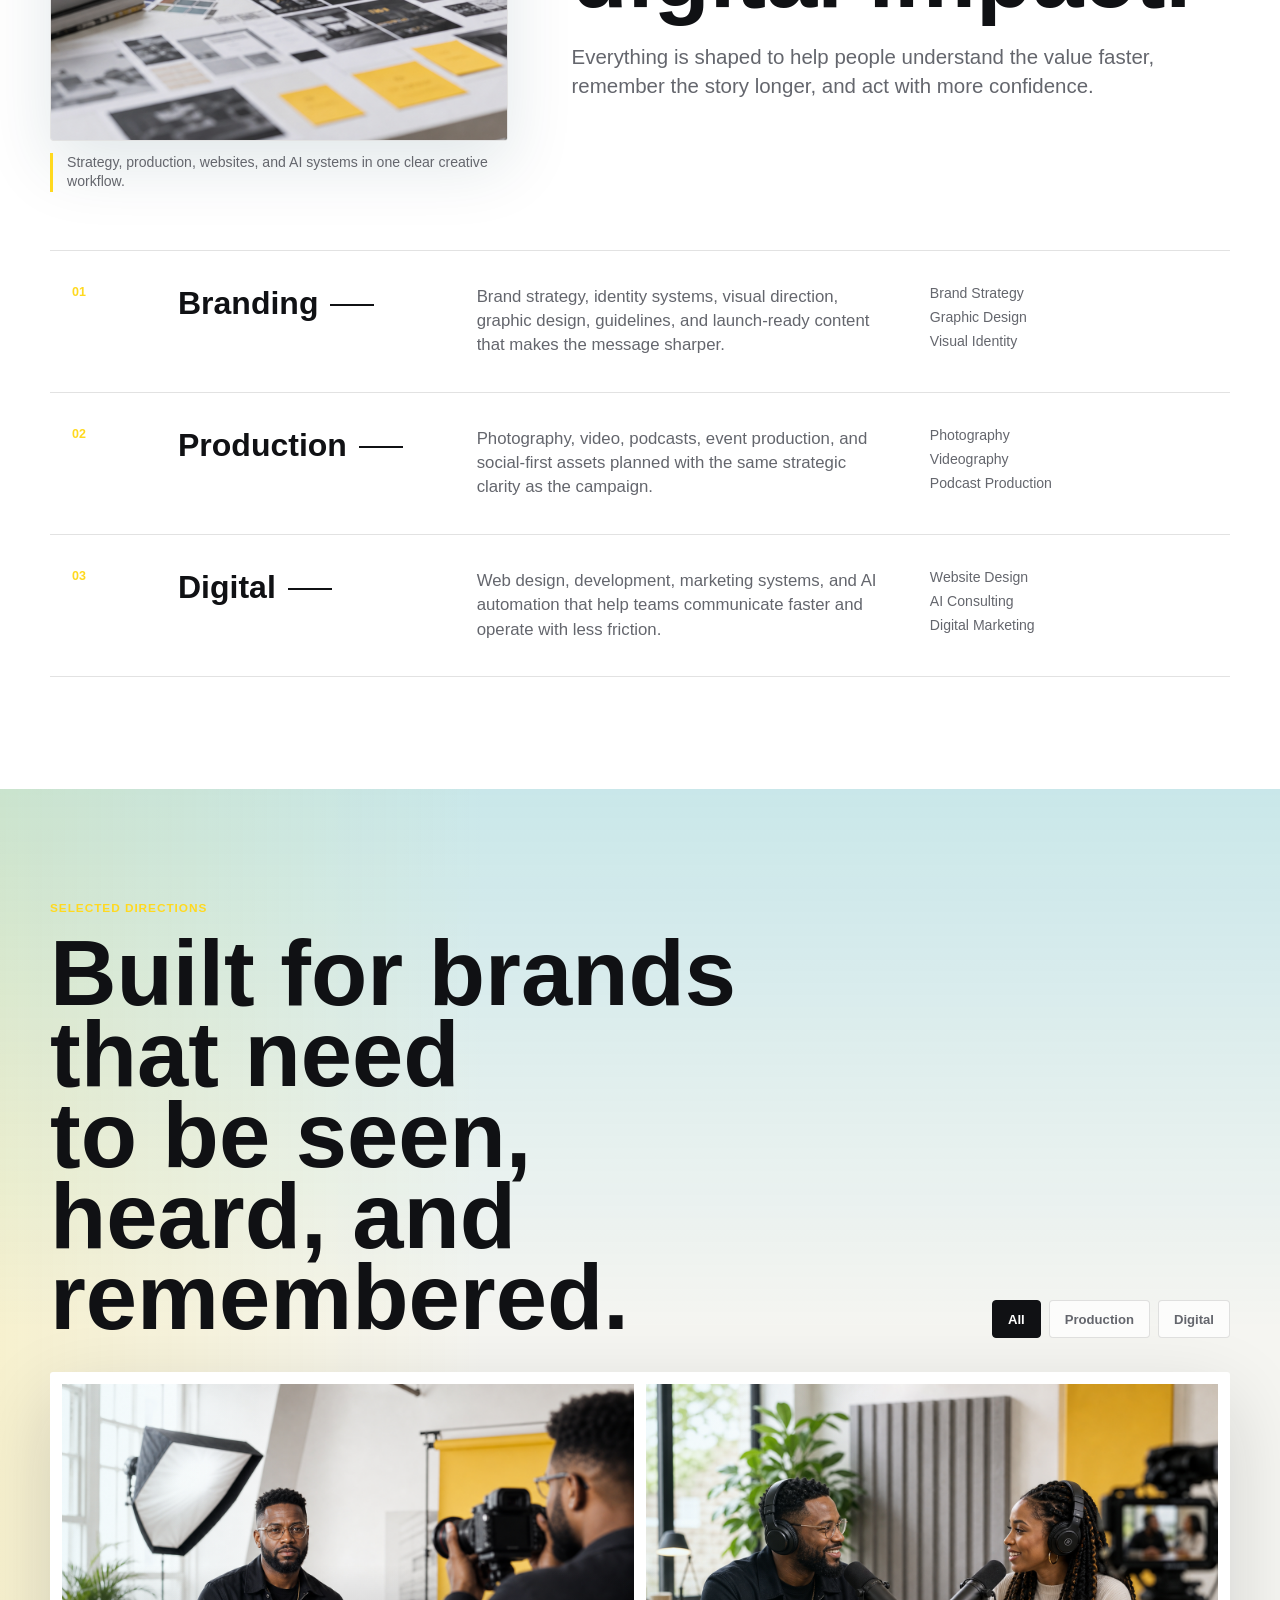
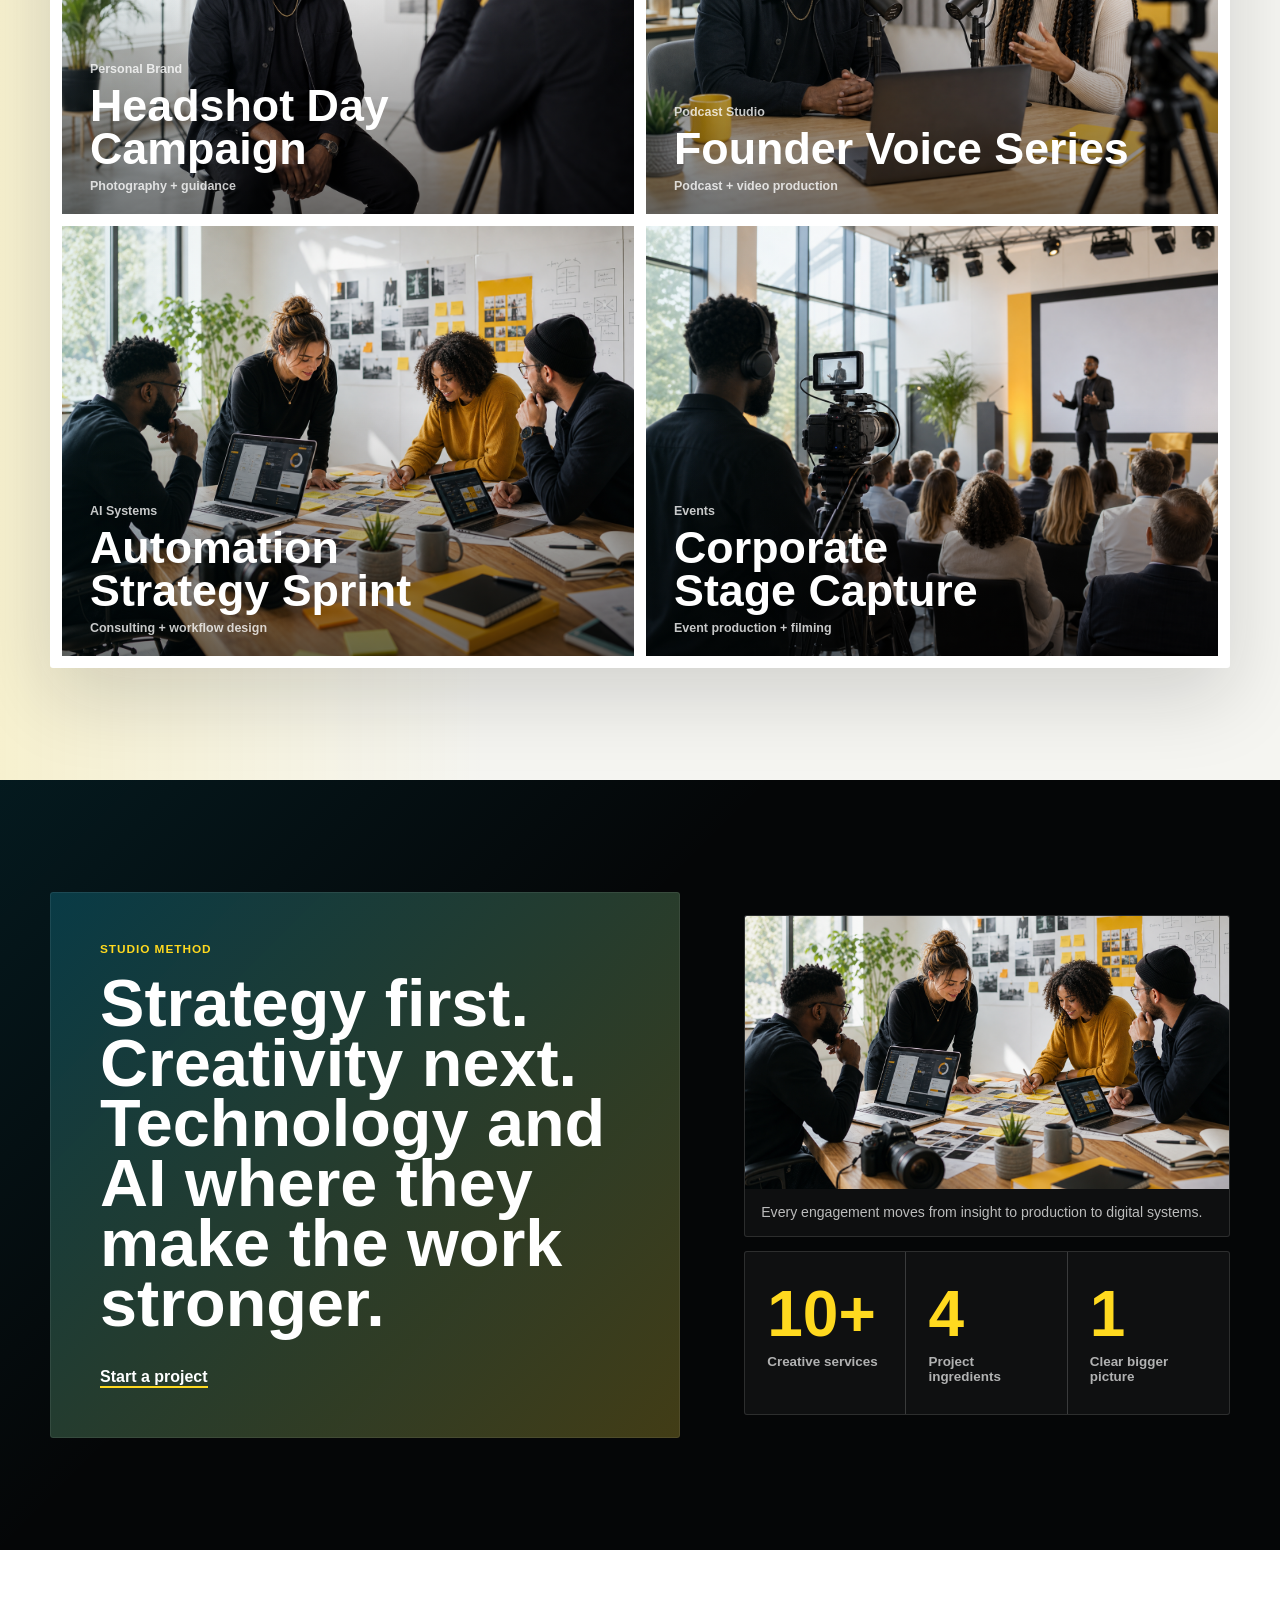
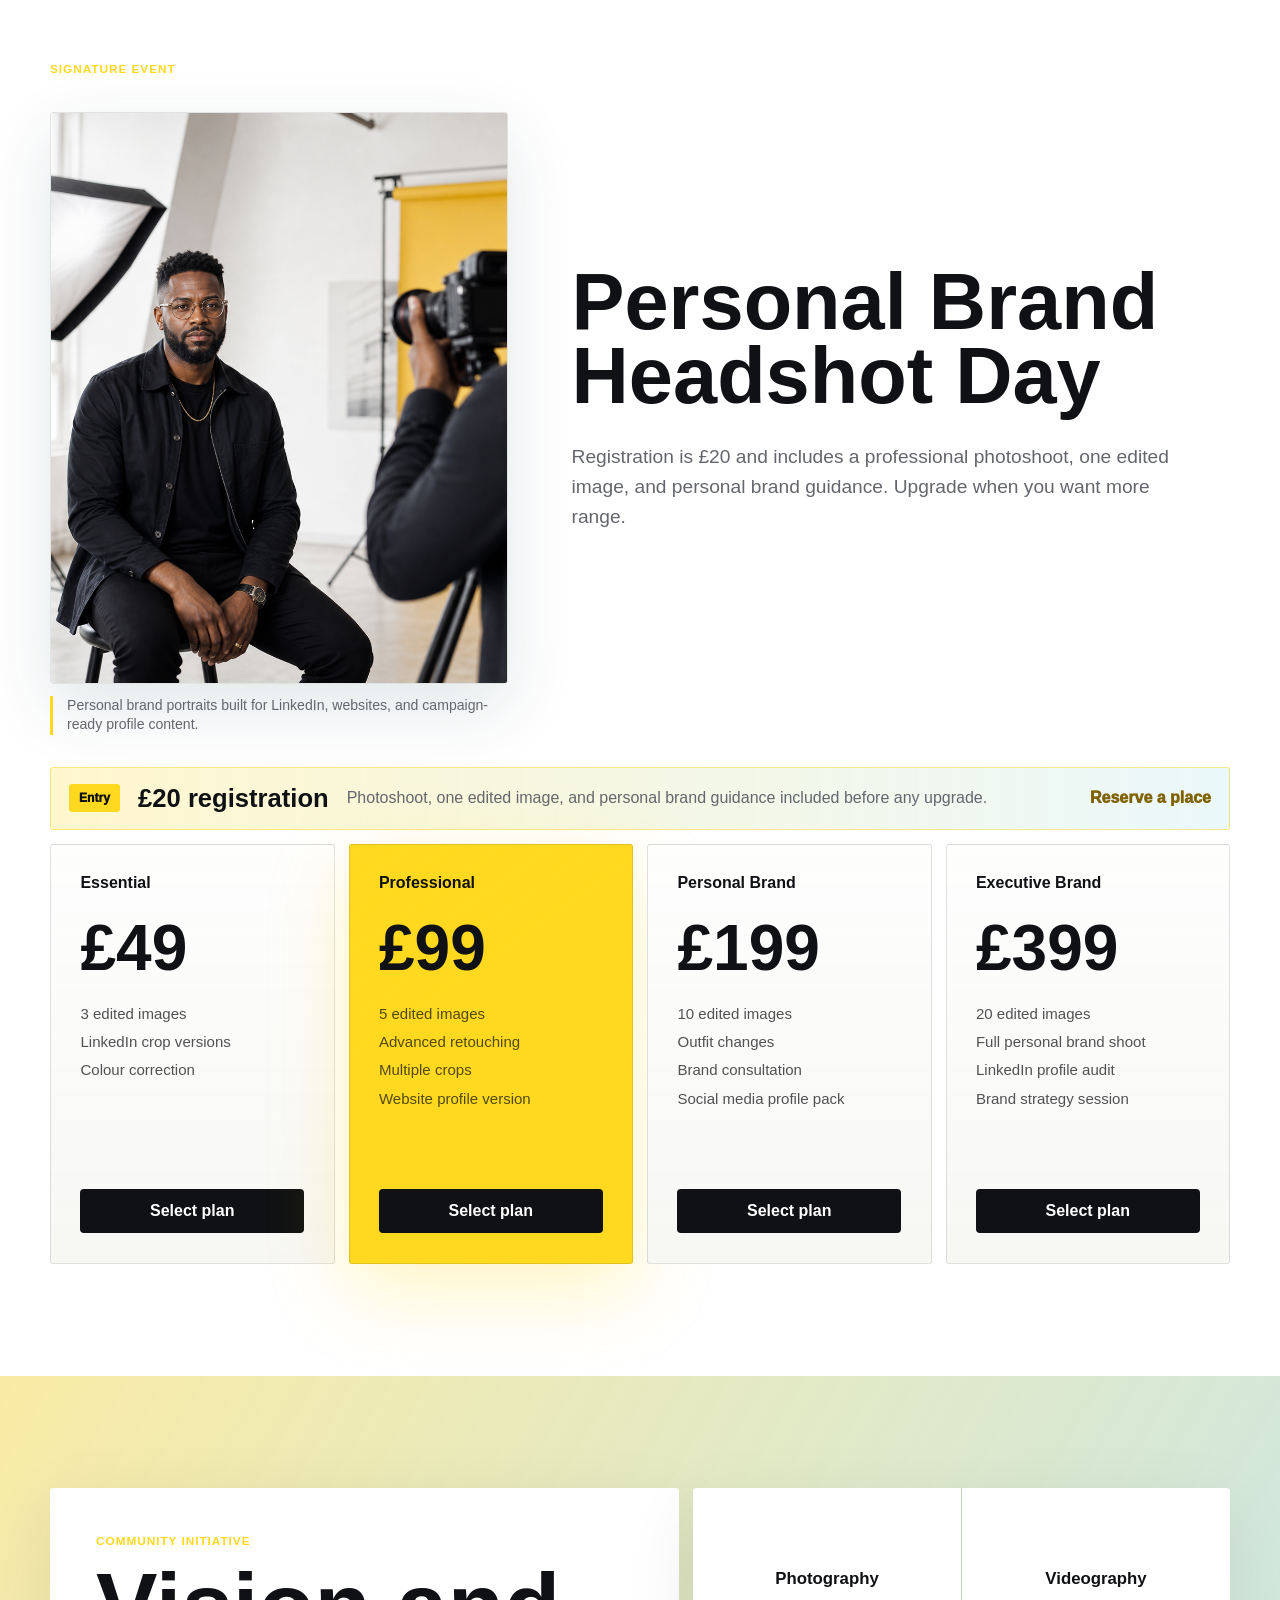
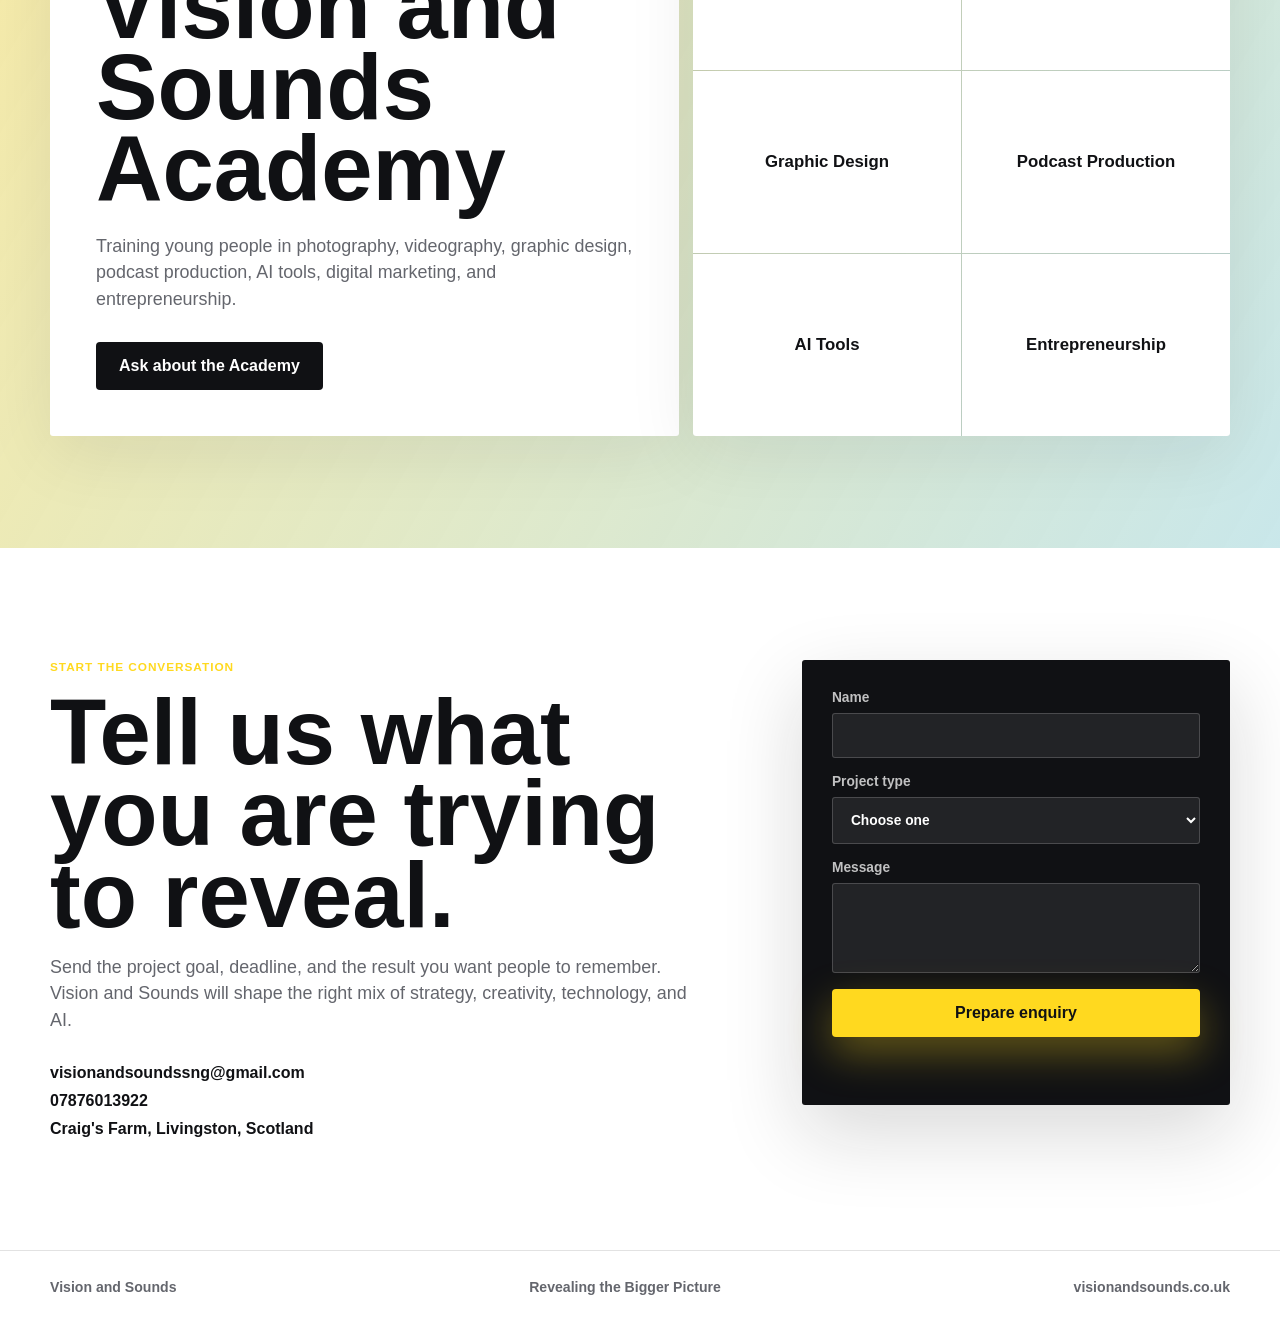
==== commit f8dbe841: "Add multi-discipline Prompt Builder A zero-dependency, model-aware prompt builder covering film, scr" ====
--- a/Vision & Sounds/index.html
+++ b/Vision & Sounds/index.html
@@ -17,6 +17,7 @@
         <a href="#work">Work</a>
         <a href="#headshots">Headshots</a>
         <a href="#academy">Academy</a>
+        <a href="prompt-builder/index.html">Prompt Builder</a>
         <a href="#contact">Contact</a>
       </nav>
       <a class="header-cta" href="https://wa.me/447876013922">WhatsApp</a>
